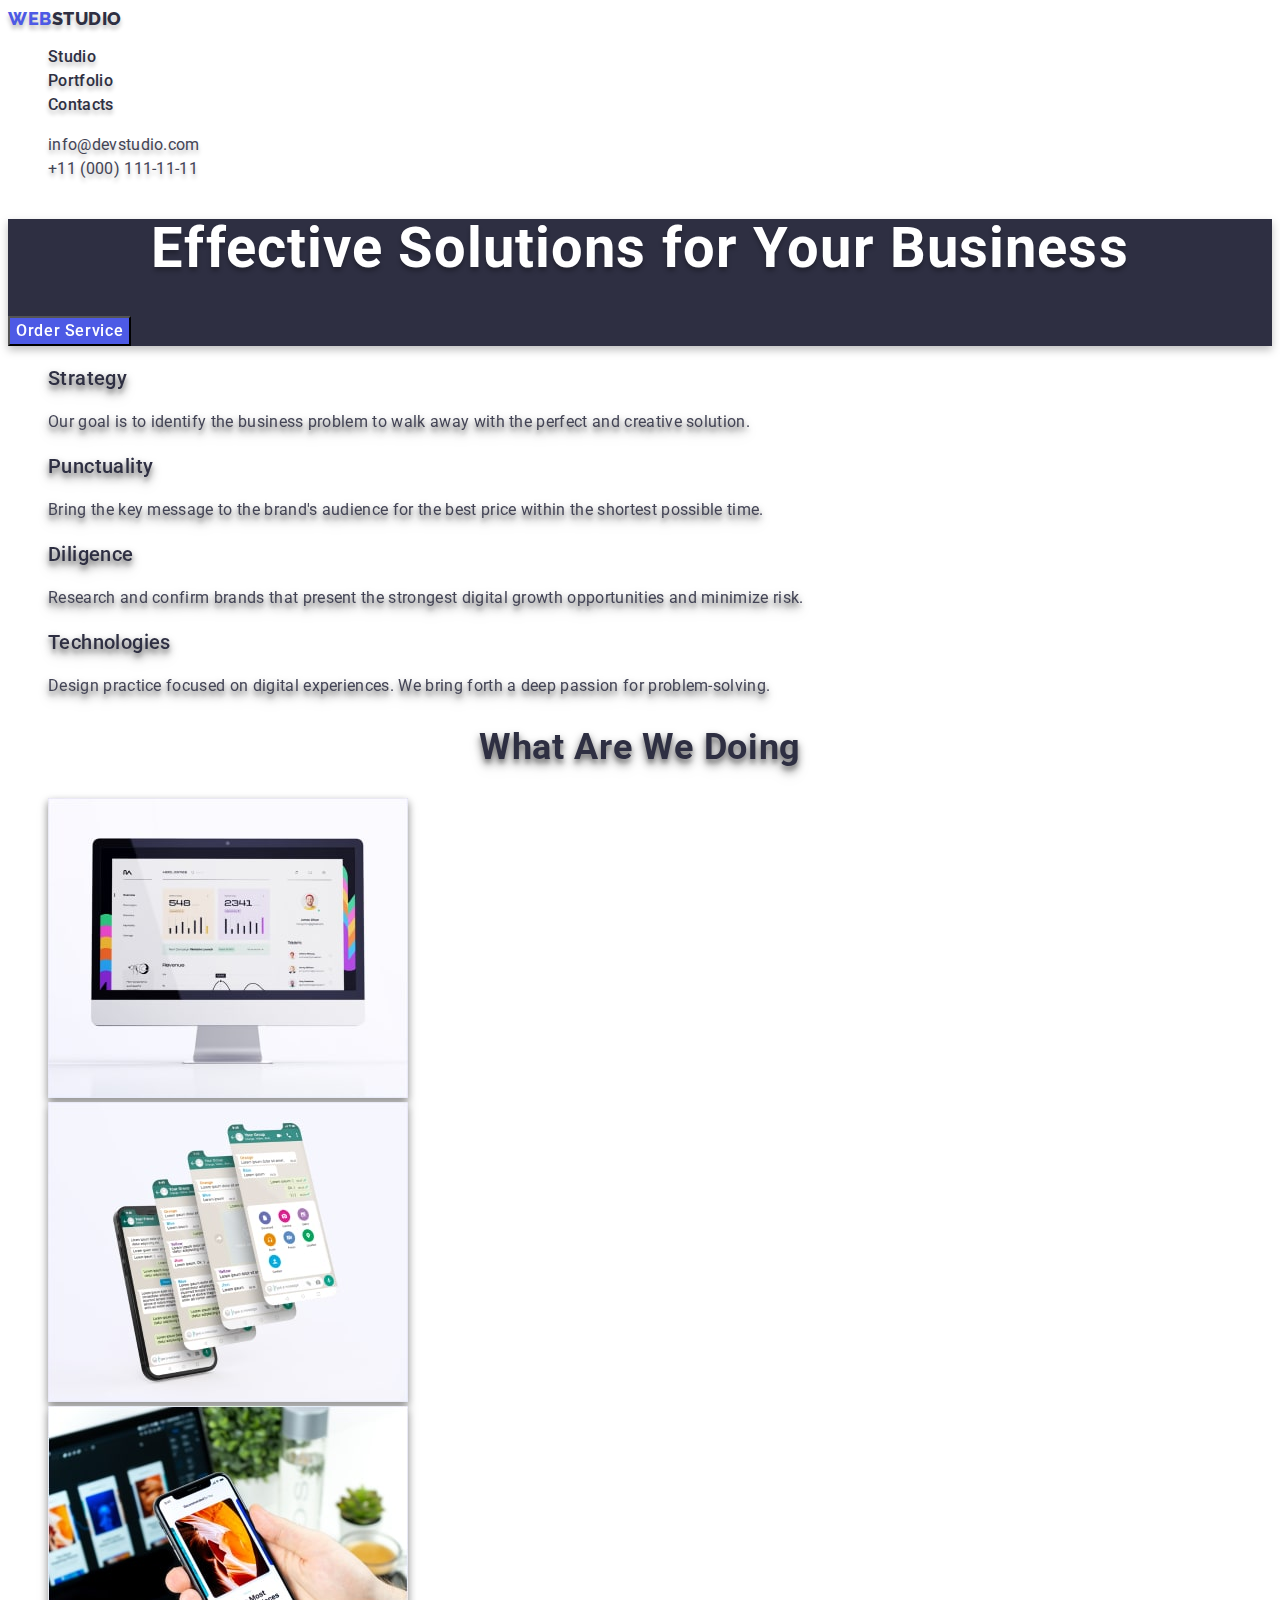
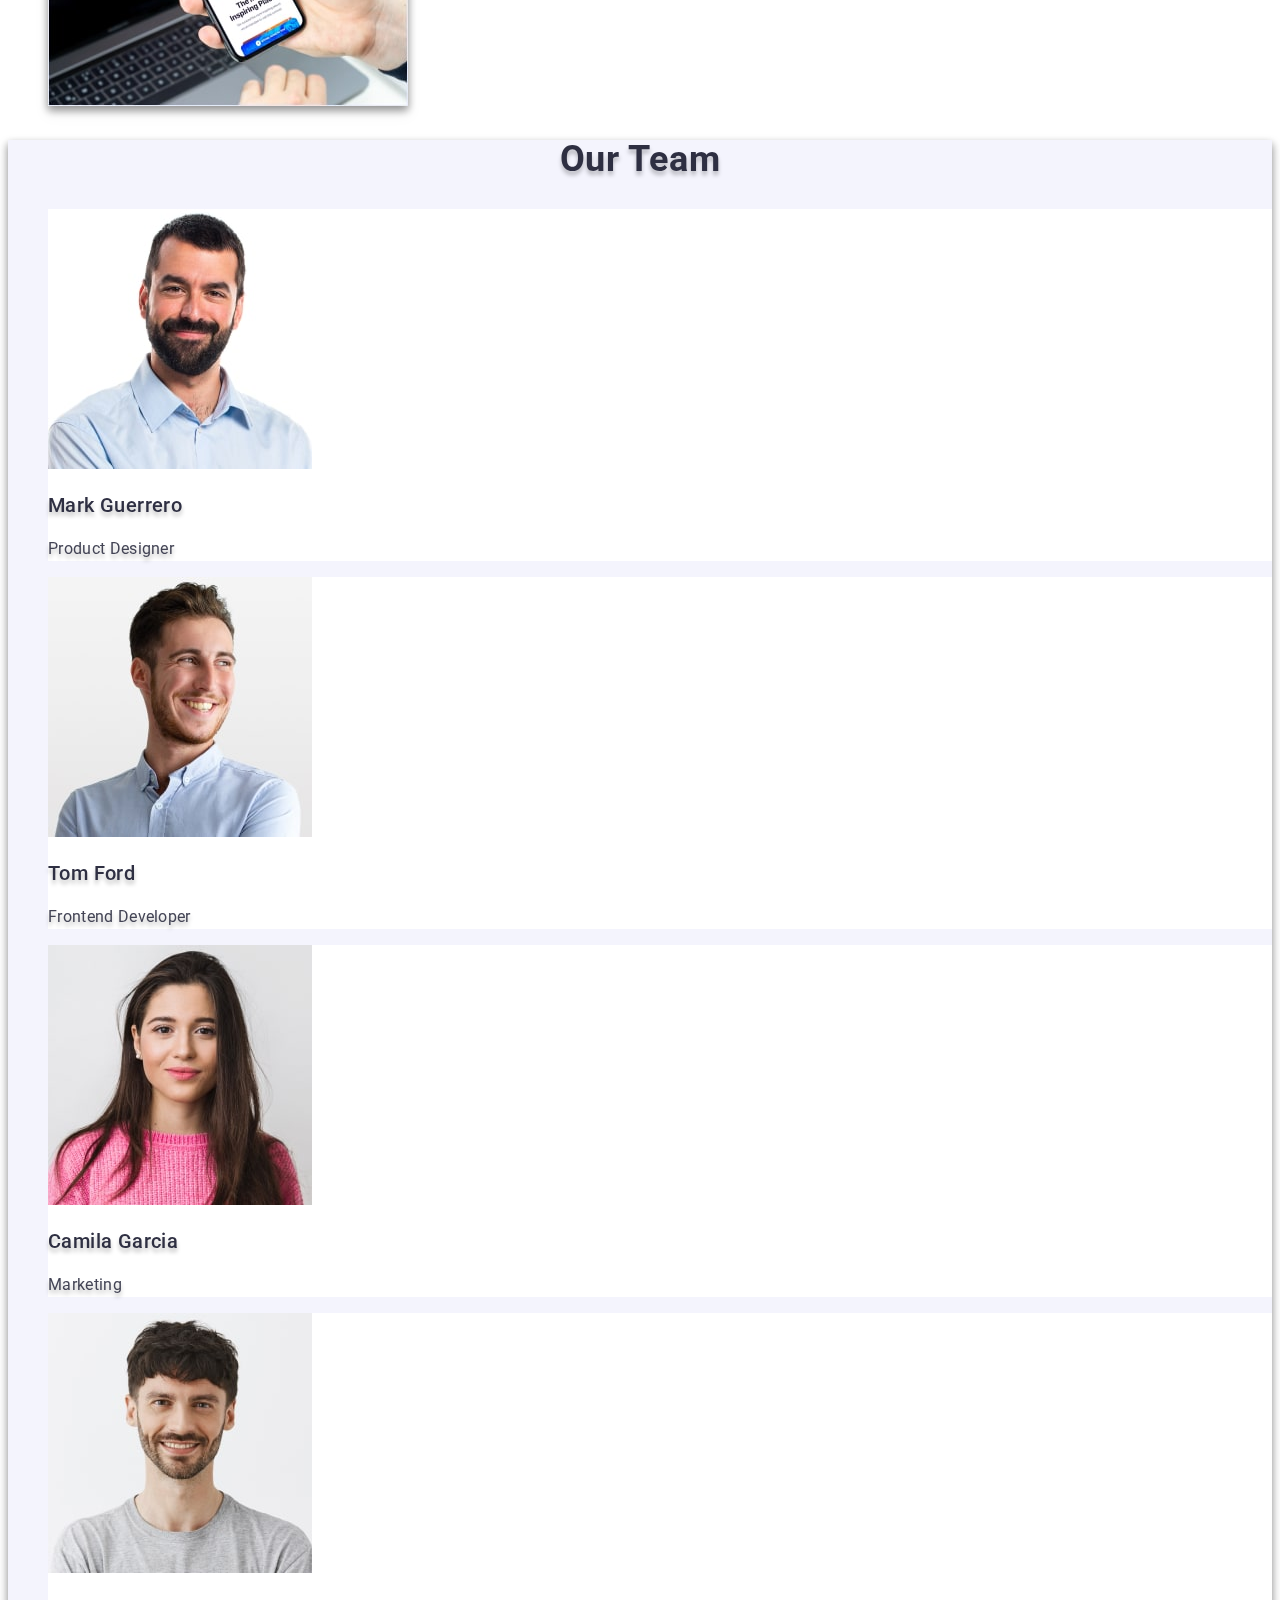
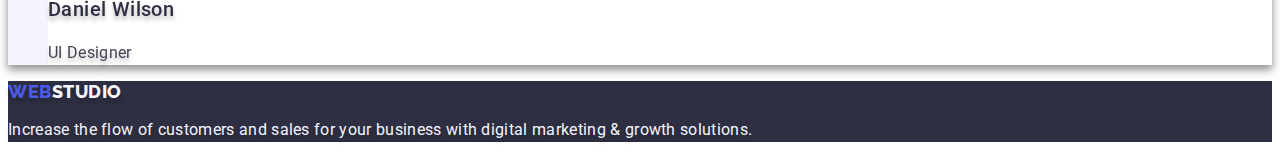
==== index.html @ 1be3566a "Initial commit" ====
<!DOCTYPE html>
<html lang="en">
  <head>
    <meta charset="UTF-8" />
    <meta http-equiv="X-UA-Compatible" content="IE=edge" />
    <meta name="viewport" content="width=device-width, initial-scale=1.0" />
    <title>Document</title>
    <link rel="preconnect" href="https://fonts.googleapis.com" />
    <link rel="preconnect" href="https://fonts.gstatic.com" crossorigin />
    <link
      href="https://fonts.googleapis.com/css2?family=Raleway:wght@800&family=Roboto:wght@400;500;700;900&display=swap"
      rel="stylesheet"
    />
    <link rel="stylesheet" href="./css/styles.css" />
  </head>
  <body>
    <!-- Head_cap -->
    <header class="header">
      <!-- Logotype -->
      <nav class="navigation">
        <a class="style link" href="./index.html"
          >Web<span class="logo link">Studio</span></a
        >
        <!-- Menu navigation -->
        <ul class="menu list">
          <li class="menu-item">
            <a class="header-menu link" href="./index.html">Studio</a>
          </li>
          <li class="menu-item">
            <a class="header-menu link" href="./portfolio.html">Portfolio</a>
          </li>
          <li class="menu-item">
            <a class="header-menu link" href="">Contacts</a>
          </li>
        </ul>
      </nav>
      <!-- Contacts -->
      <address class="address">
        <ul class="address-contact list">
          <li class="address-item">
            <a class="contact link" href="mailto:info@devstudio.com"
              >info@devstudio.com</a
            >
          </li>
          <li class="address-item">
            <a class="contact link" href="tel:+110001111111"
              >+11 (000) 111-11-11</a
            >
          </li>
        </ul>
      </address>
    </header>
    <!-- Banner -->
    <main class="hero">
      <!-- Section 1 -->
      <section class="banner-hero">
        <h1 class="hero-title">Effective Solutions for Your Business</h1>
        <button type="button" class="hero-btn">Order Service</button>
      </section>
      <!-- Section 2 -->
      <section class="benefits">
        <h2 hidden>emptiness</h2>
        <ul class="benefits-list list">
          <li class="benefits-item">
            <h3 class="benefits-subtitle">Strategy</h3>
            <p class="benefits-text">
              Our goal is to identify the business problem to walk away with the
              perfect and creative solution.
            </p>
          </li>
          <li class="benefits-item">
            <h3 class="benefits-subtitle">Punctuality</h3>
            <p class="benefits-text">
              Bring the key message to the brand's audience for the best price
              within the shortest possible time.
            </p>
          </li>
          <li class="benefits-item">
            <h3 class="benefits-subtitle">Diligence</h3>
            <p class="benefits-text">
              Research and confirm brands that present the strongest digital
              growth opportunities and minimize risk.
            </p>
          </li>
          <li class="benefits-item">
            <h3 class="benefits-subtitle">Technologies</h3>
            <p class="benefits-text">
              Design practice focused on digital experiences. We bring forth a
              deep passion for problem-solving.
            </p>
          </li>
        </ul>
      </section>
      <!-- Section 3 -->
      <section class="digital">
        <h2 class="digital-title">What are we doing</h2>
        <ul class="digital-list list">
          <li class="digital-item">
            <img
              src="./images/rectangle_1-min.jpg"
              alt="Monitor PC"
              width="360"
              height="300"
            />
          </li>
          <li class="digital-item">
            <img
              src="./images/rectangle_2-min.jpg"
              alt="Mobile programs"
              width="360"
              height="300"
            />
          </li>
          <li class="digital-item">
            <img
              src="./images/rectangle_3-min.jpg"
              alt="mobile programs 2"
              width="360"
              height="300"
            />
          </li>
        </ul>
      </section>
      <!-- Section 4 -->
      <section class="team">
        <h2 class="team-title">Our Team</h2>
        <ul class="team-list list">
          <li class="team-item">
            <img
              src="./images/mark_guerrero-min.jpg"
              alt="Mark Guerrero photo"
              width="264"
              height="260"
            />
            <h3 class="team-subtitle">Mark Guerrero</h3>
            <p class="team-text">Product Designer</p>
          </li>
          <li class="team-item">
            <img
              src="./images/tom_ford-min.jpg"
              alt="Tom Ford photo"
              width="264"
              height="260"
            />
            <h3 class="team-subtitle">Tom Ford</h3>
            <p class="team-text">Frontend Developer</p>
          </li>
          <li class="team-item">
            <img
              src="./images/camila_garcia-min.jpg"
              alt="Camila Garcia photo"
              width="264"
              height="260"
            />
            <h3 class="team-subtitle">Camila Garcia</h3>
            <p class="team-text">Marketing</p>
          </li>
          <li class="team-item">
            <img
              src="./images/daniel_wilson-min.jpg"
              alt="Daniel Wilson photo"
              width="264"
              height="260"
            />
            <h3 class="team-subtitle">Daniel Wilson</h3>
            <p class="team-text">UI Designer</p>
          </li>
        </ul>
      </section>
    </main>
    <!-- Footer  -->
    <footer class="footer">
      <a class="style link" href="./index.html"
        >Web<span class="logo-footer link">Studio</span></a
      >
      <p class="footer-text">
        Increase the flow of customers and sales for your business with digital
        marketing & growth solutions.
      </p>
    </footer>
  </body>
</html>
---- css/styles.css ----
:root {
  --color-iris: #4d5ae5;
  --color-ocean: #404bbf;
  --color-green: #31d0aa;
  --color-slate: #434455;
  --color-light-slate: #8e8f99;
  --color-cornflower: #e7e9fc;
  --color-cloud: #f4f4fd;
  --color-grey: #2e2f42;
  --color-white: #ffffff;
  --color-dairy: #fcfcfc;
}

/** Базовий стиль */
body {
  font-family: 'Roboto', sans-serif;
  font-size: 16px;
  color: var(--color-grey);
  color: var(--color-slate);
  background-color: var(--color-white);
}

.link {
  text-decoration: none;
}

.list {
  list-style: none;
}
.header {
  background-color: var(--color-white);
}
/**Оформлення логотипу */
.style {
  font-family: 'Raleway', sans-serif;
  font-style: normal;
  font-size: 18px;
  text-transform: uppercase;
  font-weight: 800;
  line-height: 1.17;
  color: var(--color-iris);
  letter-spacing: 0.03em;
  text-shadow: 0px 4px 4px rgba(0, 0, 0, 0.25);
}
/** друга частина логотипу */
.logo {
  font-family: 'Raleway', sans-serif;
  font-style: normal;
  font-size: 18px;
  text-transform: uppercase;
  font-weight: 800;
  line-height: 1.17;
  letter-spacing: 0.03em;
  color: var(--color-grey);
  text-shadow: 0px 4px 4px rgba(0, 0, 0, 0.25);
}
/** Логотип Studio у футері */
.logo-footer {
  font-family: 'Raleway', sans-serif;
  font-style: normal;
  font-size: 18px;
  text-transform: uppercase;
  font-weight: 800;
  line-height: 1.17;
  color: var(--color-cloud);
  letter-spacing: 0.03em;
  text-shadow: 0px 4px 4px rgba(0, 0, 0, 0.25);
}
/** Меню навігації-посилання */

.menu {
  font-family: 'Roboto', sans-serif;
  font-style: normal;
}
.menu-item {
}
.header-menu {
  text-transform: capitalize;
  font-weight: 500;
  font-size: 16px;
  line-height: 1.5;
  letter-spacing: 0.02em;
  color: var(--color-grey);
  text-shadow: 0px 4px 4px rgba(0, 0, 0, 0.25);
}
.header-menu:hover,
.header-menu:focus {
  color: var(--color-ocean);
}
.header-menu:active {
  color: var(--color-white);
  background-color: var(--color-ocean);
}
/** Контакті */
.address {
  font-style: normal;
}
.address-contact {
}
.address-item {
}
.contact {
  font-family: 'Roboto', sans-serif;
  font-style: normal;
  font-weight: 400;
  font-size: 16px;
  line-height: 1.5;
  letter-spacing: 0.02em;
  color: var(--color-slate);
  text-shadow: 0px 4px 4px rgba(0, 0, 0, 0.25);
}
.contact:hover,
.contact:focus {
  color: var(--color-ocean);
  text-shadow: 0px 4px 4px rgba(0, 0, 0, 0.25);
}
/** Баннер секція 1 */
.hero {
  filter: drop-shadow(0px 4px 4px rgba(0, 0, 0, 0.25));
}
/** Заливка банера */
.banner-hero {
  background-color: var(--color-grey);
}
/** Текст банера */
.hero-title {
  font-weight: 700;
  font-size: 56px;
  line-height: 1.07;
  text-align: center;
  letter-spacing: 0.02em;
  color: var(--color-white);
  text-shadow: 0px 4px 4px rgba(0, 0, 0, 0.25);
}
/** Кнопка банера */
.hero-btn {
  font-family: 'Roboto', sans-serif;
  font-style: normal;
  font-weight: 500;
  font-size: 16px;
  line-height: 1.5;
  letter-spacing: 0.04em;
  color: var(--color-white);
  background-color: var(--color-iris);
  cursor: pointer;
}
.hero-btn:hover,
.hero-btn:focus {
  font-weight: 600;
  font-size: 16px;
  line-height: 1.19;
  letter-spacing: 0.04em;
  color: var(--color-white);
  background-color: var(--color-ocean);
}
.hero-btn:active {
  font-weight: 500;
  line-height: 1.5;
  color: var(--color-white);
  background-color: var(--color-ocean);
}
/** Секція 2 Бенефис */
.benefits {
  filter: drop-shadow(0px 4px 4px rgba(0, 0, 0, 0.25));
}
.benefits-list {
}
.benefits-item {
}
.benefits-subtitle {
  font-weight: 500;
  font-size: 20px;
  line-height: 1.2;
  letter-spacing: 0.02em;
  color: var(--color-grey);
  text-shadow: 0px 4px 4px rgba(0, 0, 0, 0.25);
}
.benefits-text {
  font-size: 16px;
  line-height: 1.5;
  letter-spacing: 0.02em;
  color: var(--color-slate);
  text-shadow: 0px 4px 4px rgba(0, 0, 0, 0.25);
}
/** Секція 3 digital */
.digital {
  filter: drop-shadow(0px 4px 4px rgba(0, 0, 0, 0.25));
}
.digital-title {
  font-weight: 700;
  font-size: 36px;
  line-height: 1.11;
  text-align: center;
  letter-spacing: 0.02em;
  text-transform: capitalize;
  color: var(--color-grey);
  text-shadow: 0px 4px 4px rgba(0, 0, 0, 0.25);
}
.digital-list {
}
.digital-item {
}
/** Секція 4 Команда */
.team {
  background-color: var(--color-cloud);
  filter: drop-shadow(0px 4px 4px rgba(0, 0, 0, 0.25));
}
.team-title {
  text-align: center;
  font-weight: 700;
  font-size: 36px;
  line-height: 1.11;
  letter-spacing: 0.02em;
  text-transform: capitalize;
  color: var(--color-grey);

  text-shadow: 0px 4px 4px rgba(0, 0, 0, 0.25);
}
.team-list {
}
.team-item {
  background-color: var(--color-white);
}
.team-subtitle {
  font-weight: 500;
  font-size: 20px;
  line-height: 1.2;
  letter-spacing: 0.02em;
  color: var(--color-grey);
  text-shadow: 0px 4px 4px rgba(0, 0, 0, 0.25);
}
.team-text {
  font-size: 16px;
  line-height: 1.5;
  letter-spacing: 0.02em;
  color: var(--color-slate);
  text-shadow: 0px 4px 4px rgba(0, 0, 0, 0.25);
}

/** Абзац у футері */
.footer {
  background-color: var(--color-grey);
}

.footer-text {
  font-size: 16px;
  line-height: 1.5;
  letter-spacing: 0.02em;
  color: var(--color-cloud);
  text-shadow: 0px 4px 4px rgba(0, 0, 0, 0.25);
}
/*? Сторінка Портфоліо */

/*? Шапка портфоліо */
.portfolio-line {
  background-color: var(--color-white);
}
.portfolio-nav {
}
/*? Логотип портфоліо */
.portfolio-style {
  font-family: 'Raleway', sans-serif;
  font-style: normal;
  font-size: 18px;
  text-transform: uppercase;
  font-weight: 800;
  line-height: 1.17;
  color: var(--color-iris);
  letter-spacing: 0.03em;
  text-shadow: 0px 4px 4px rgba(0, 0, 0, 0.25);
}
.portfolio-menu {
}
.portfolio-menu-item {
}
.portfolio-header-menu {
  font-family: 'Roboto', sans-serif;
  font-style: normal;
  text-transform: capitalize;
  font-weight: 500;
  font-size: 16px;
  line-height: 1.5;
  letter-spacing: 0.02em;
  color: var(--color-grey);
  text-shadow: 0px 4px 4px rgba(0, 0, 0, 0.25);
}
.portfolio-header-menu:hover,
.portfolio-header-menu:focus {
  color: var(--color-ocean);
}
.portfolio-header-menu:active {
  color: var(--color-white);
  background-color: var(--color-ocean);
}

/*? Секція 1 Кнопки портфоліо */
.portfolio-hero {
}
.portfolio-list {
}
.portfolio-item {
}
.portfolio-btn {
  font-family: 'Roboto', sans-serif;
  font-style: normal;
  font-weight: 500;
  font-size: 16px;
  line-height: 1.5;
  color: var(--color-iris);
  text-shadow: 0px 4px 4px rgba(0, 0, 0, 0.25);
  background-color: var(--color-cloud);

  text-align: center;
  letter-spacing: 0.04em;
}
.portfolio-btn:hover,
.portfolio-btn:focus {
  color: var(--color-white);
  background-color: var(--color-ocean);
  cursor: pointer;
}
.portfolio-btn:active {
  color: var(--color-white);
  background-color: var(--color-ocean);

  cursor: pointer;
  text-shadow: 0px 4px 4px rgba(0, 0, 0, 0.25);
}
/*? Секція 2 Реклама Портфоліо*/
.advertising {
}
.visually-hidden {
}
.advertising-list {
}
.advertising-item {
  background-color: var(--color-white);
}
.advertising-subtitle {
  font-weight: 500;
  font-size: 20px;
  line-height: 1.2;
  letter-spacing: 0.02em;
  color: var(--color-grey);
  text-shadow: 0px 4px 4px rgba(0, 0, 0, 0.25);
}
.advertising-text {
  font-size: 16px;
  line-height: 1.5;
  letter-spacing: 0.02em;
  color: var(--color-slate);
  text-shadow: 0px 4px 4px rgba(0, 0, 0, 0.25);
}
/*? Секція 3 Сервіс портфоліо */

/*? Секція 4 features портфоліо */
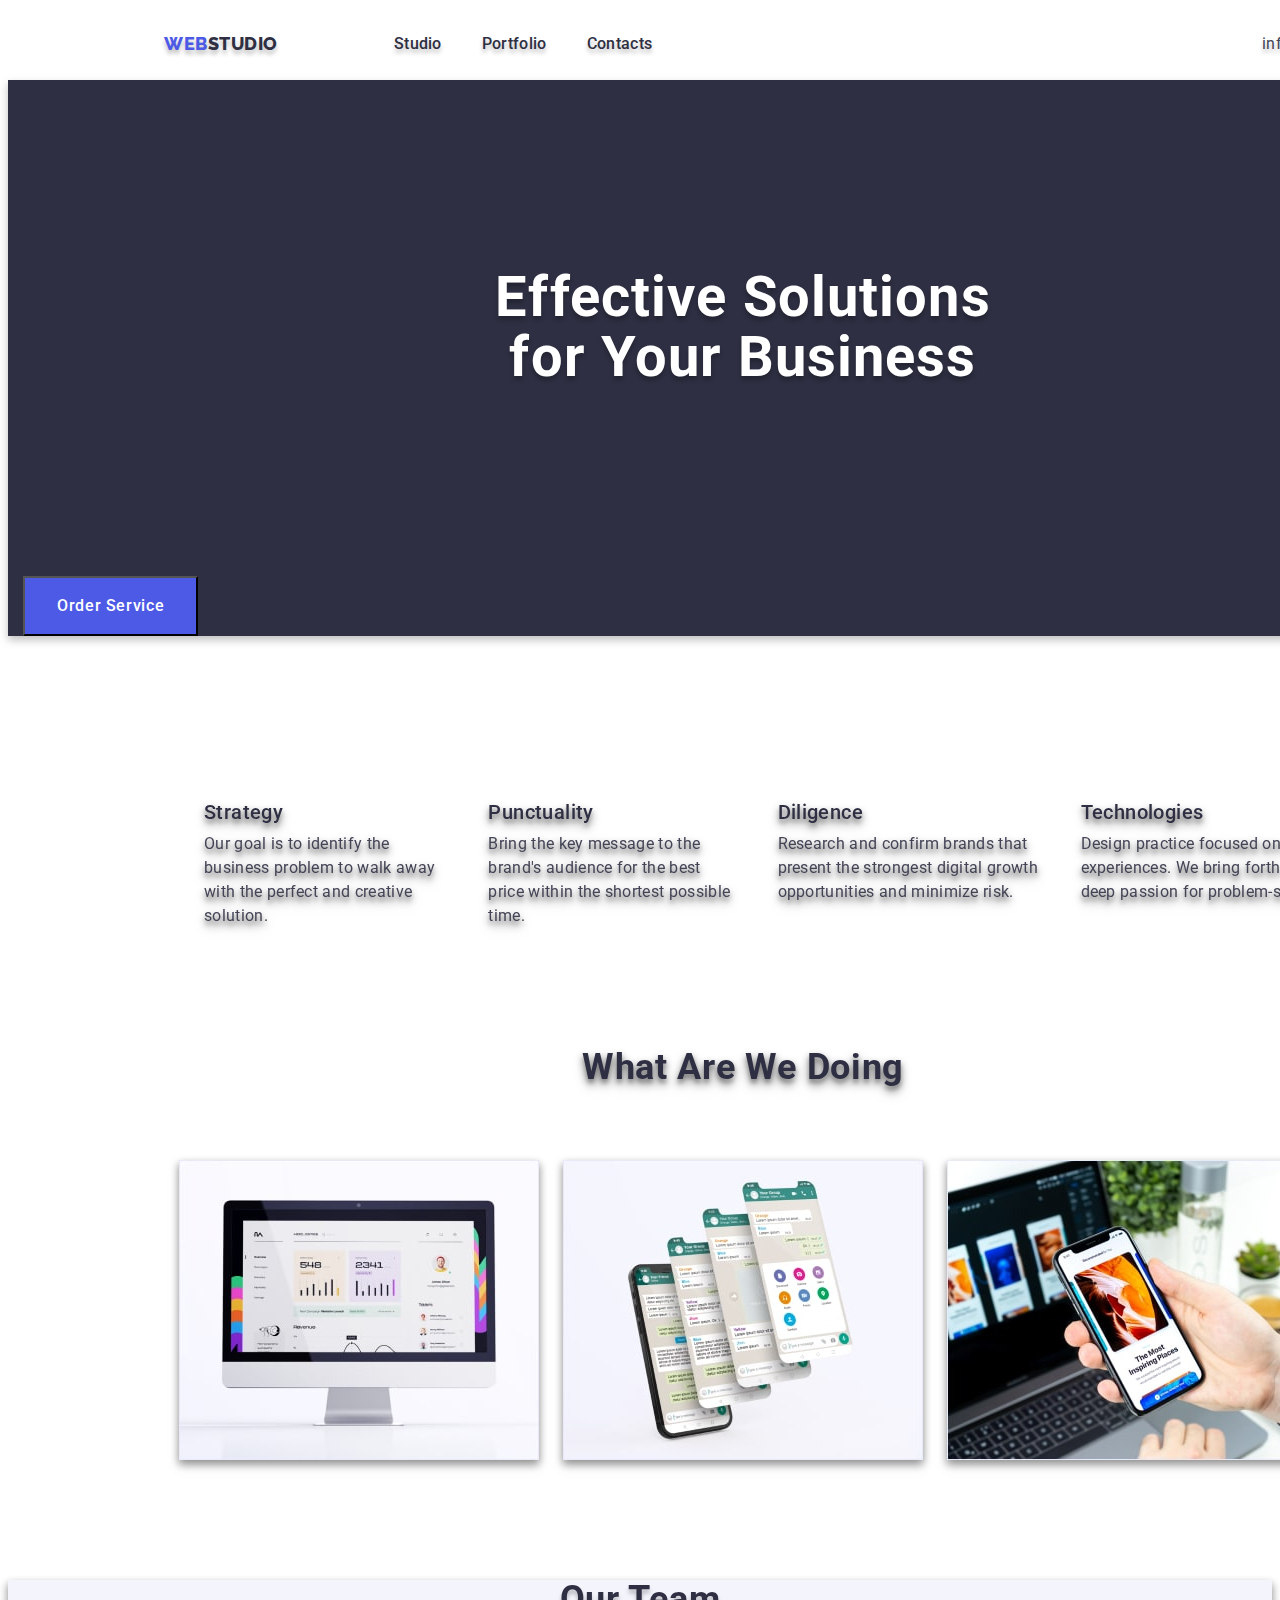
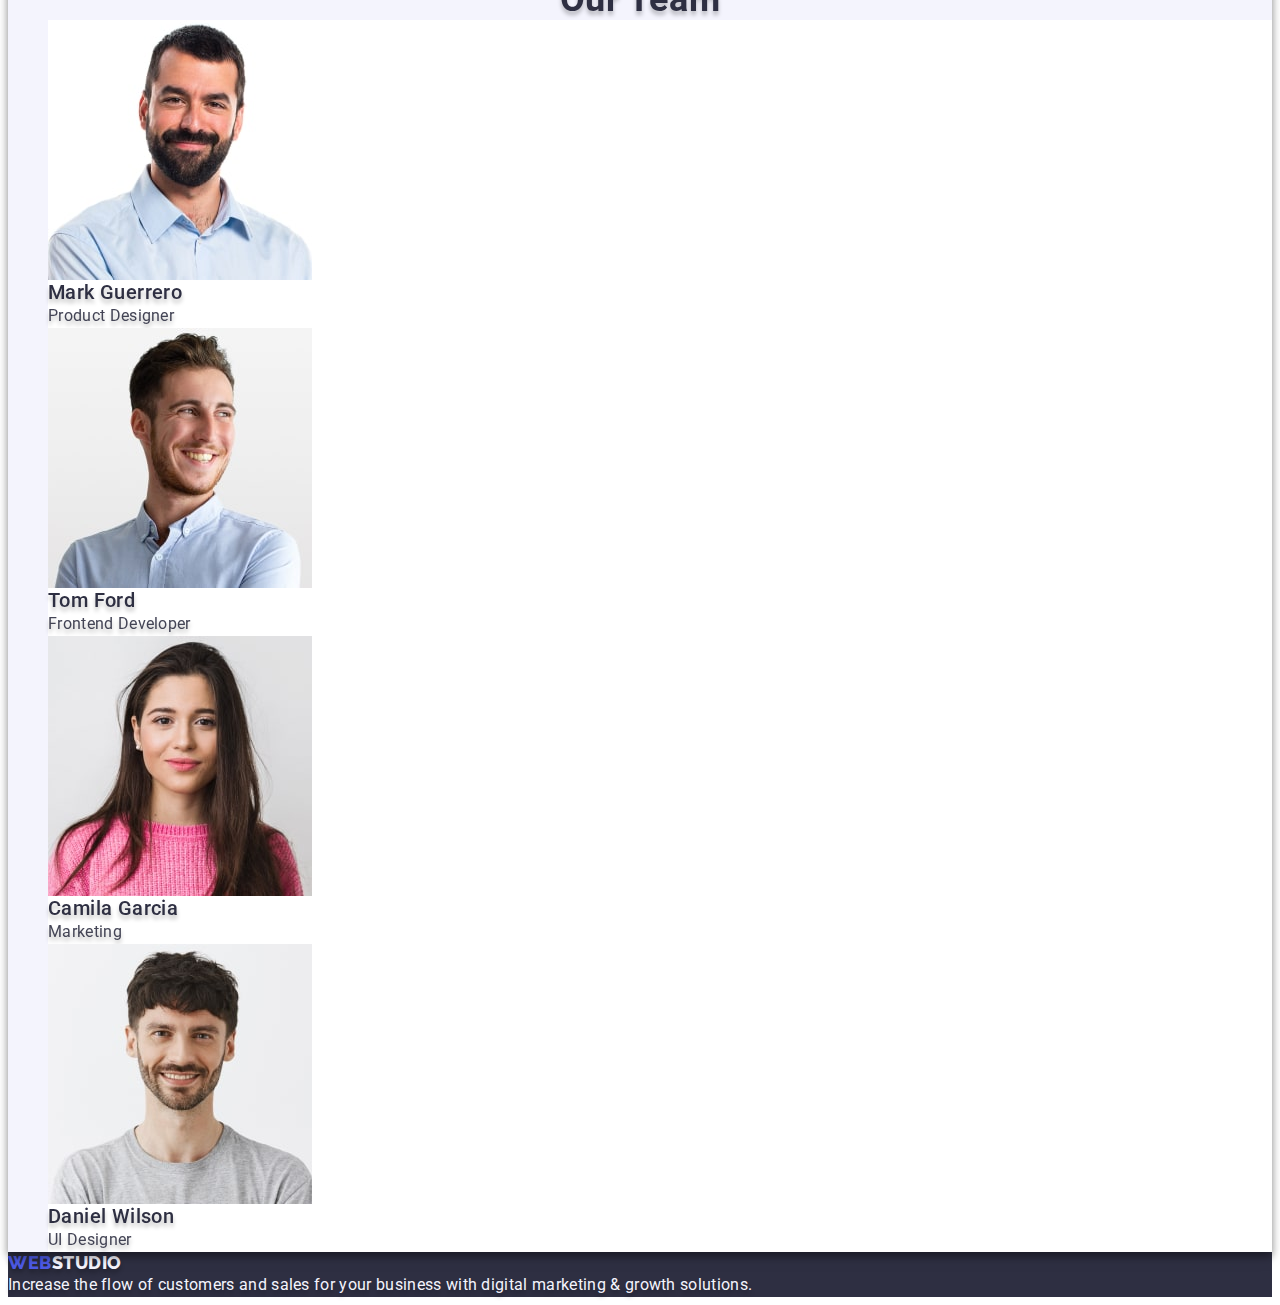
==== commit 7d637749: "add dz3" ====
--- a/index.html
+++ b/index.html
@@ -11,55 +11,67 @@
       href="https://fonts.googleapis.com/css2?family=Raleway:wght@800&family=Roboto:wght@400;500;700;900&display=swap"
       rel="stylesheet"
     />
+    <link
+      rel="stylesheet"
+      href="https://cdnjs.cloudflare.com/ajax/libs/modern-normalize/2.0.0/modern-normalize.min.css"
+      integrity="sha512-4xo8blKMVCiXpTaLzQSLSw3KFOVPWhm/TRtuPVc4WG6kUgjH6J03IBuG7JZPkcWMxJ5huwaBpOpnwYElP/m6wg=="
+      crossorigin="anonymous"
+      referrerpolicy="no-referrer"
+    />
     <link rel="stylesheet" href="./css/styles.css" />
   </head>
   <body>
     <!-- Head_cap -->
     <header class="header">
       <!-- Logotype -->
-      <nav class="navigation">
-        <a class="style link" href="./index.html"
-          >Web<span class="logo link">Studio</span></a
-        >
-        <!-- Menu navigation -->
-        <ul class="menu list">
-          <li class="menu-item">
-            <a class="header-menu link" href="./index.html">Studio</a>
-          </li>
-          <li class="menu-item">
-            <a class="header-menu link" href="./portfolio.html">Portfolio</a>
-          </li>
-          <li class="menu-item">
-            <a class="header-menu link" href="">Contacts</a>
-          </li>
-        </ul>
-      </nav>
-      <!-- Contacts -->
-      <address class="address">
-        <ul class="address-contact list">
-          <li class="address-item">
-            <a class="contact link" href="mailto:info@devstudio.com"
-              >info@devstudio.com</a
-            >
-          </li>
-          <li class="address-item">
-            <a class="contact link" href="tel:+110001111111"
-              >+11 (000) 111-11-11</a
-            >
-          </li>
-        </ul>
-      </address>
+      <div class="container header-container">
+        <nav class="navigation">
+          <a class="style link" href="./index.html"
+            >Web<span class="logo link">Studio</span></a
+          >
+          <!-- Menu navigation -->
+          <ul class="menu list">
+            <li class="menu-item">
+              <a class="header-menu link" href="./index.html">Studio</a>
+            </li>
+            <li class="menu-item">
+              <a class="header-menu link" href="./portfolio.html">Portfolio</a>
+            </li>
+            <li class="menu-item">
+              <a class="header-menu link" href="">Contacts</a>
+            </li>
+          </ul>
+        </nav>
+        <!-- Contacts -->
+        <address class="address">
+          <ul class="address-contact list">
+            <li class="address-item">
+              <a class="contact link" href="mailto:info@devstudio.com"
+                >info@devstudio.com</a
+              >
+            </li>
+            <li class="address-item">
+              <a class="contact link" href="tel:+110001111111"
+                >+11 (000) 111-11-11</a
+              >
+            </li>
+          </ul>
+        </address>
+      </div>
     </header>
     <!-- Banner -->
     <main class="hero">
       <!-- Section 1 -->
+
       <section class="banner-hero">
-        <h1 class="hero-title">Effective Solutions for Your Business</h1>
-        <button type="button" class="hero-btn">Order Service</button>
+        <div class="container hero-container">
+          <h1 class="hero-title">Effective Solutions for Your Business</h1>
+          <button type="button" class="hero-btn">Order Service</button>
+        </div>
       </section>
       <!-- Section 2 -->
       <section class="benefits">
-        <h2 hidden>emptiness</h2>
+        <h2 class="visually-hidden">emptiness</h2>
         <ul class="benefits-list list">
           <li class="benefits-item">
             <h3 class="benefits-subtitle">Strategy</h3>
@@ -93,33 +105,35 @@
       </section>
       <!-- Section 3 -->
       <section class="digital">
-        <h2 class="digital-title">What are we doing</h2>
-        <ul class="digital-list list">
-          <li class="digital-item">
-            <img
-              src="./images/rectangle_1-min.jpg"
-              alt="Monitor PC"
-              width="360"
-              height="300"
-            />
-          </li>
-          <li class="digital-item">
-            <img
-              src="./images/rectangle_2-min.jpg"
-              alt="Mobile programs"
-              width="360"
-              height="300"
-            />
-          </li>
-          <li class="digital-item">
-            <img
-              src="./images/rectangle_3-min.jpg"
-              alt="mobile programs 2"
-              width="360"
-              height="300"
-            />
-          </li>
-        </ul>
+        <div class="container container-digital">
+          <h2 class="digital-title">What are we doing</h2>
+          <ul class="digital-list list">
+            <li class="digital-item">
+              <img
+                src="./images/rectangle_1-min.jpg"
+                alt="Monitor PC"
+                width="360"
+                height="300"
+              />
+            </li>
+            <li class="digital-item">
+              <img
+                src="./images/rectangle_2-min.jpg"
+                alt="Mobile programs"
+                width="360"
+                height="300"
+              />
+            </li>
+            <li class="digital-item">
+              <img
+                src="./images/rectangle_3-min.jpg"
+                alt="mobile programs 2"
+                width="360"
+                height="300"
+              />
+            </li>
+          </ul>
+        </div>
       </section>
       <!-- Section 4 -->
       <section class="team">
--- a/css/styles.css
+++ b/css/styles.css
@@ -11,6 +11,19 @@
   --color-dairy: #fcfcfc;
 }
 
+.visually-hidden {
+  position: absolute;
+  width: 1px;
+  height: 1px;
+  margin: -1px;
+  border: 0;
+  padding: 0;
+  white-space: nowrap;
+  clip-path: inset(100%);
+  clip: rect(0 0 0 0);
+  overflow: hidden;
+}
+
 /** Базовий стиль */
 body {
   font-family: 'Roboto', sans-serif;
@@ -20,6 +33,44 @@
   background-color: var(--color-white);
 }
 
+p,
+h1,
+h2,
+h3,
+h4,
+h5,
+h6 {
+  margin-top: 0;
+  margin-bottom: 0;
+}
+
+ul {
+  margin-top: 0;
+  margin-bottom: 0;
+  gap: 40px;
+}
+
+img {
+  display: flex;
+  display: block;
+  max-width: 100%;
+  height: auto;
+}
+
+.container {
+  width: 100px;
+  min-width: 1440px;
+  padding-left: 15px;
+  padding-right: 15px;
+  margin: 0 auto;
+}
+.header-container {
+  display: flex;
+  justify-content: space-between;
+  padding-left: 156px;
+  padding-right: 156px;
+  align-items: center;
+}
 .link {
   text-decoration: none;
 }
@@ -27,11 +78,303 @@
 .list {
   list-style: none;
 }
+
 .header {
   background-color: var(--color-white);
+  padding-top: 24px;
+  padding-bottom: 24px;
+}
+.navigation {
+  display: flex;
+  align-items: center;
 }
 /**Оформлення логотипу */
 .style {
+  font-family: 'Raleway', sans-serif;
+  font-style: normal;
+  font-size: 18px;
+  text-transform: uppercase;
+  font-weight: 800;
+  line-height: 1.17;
+
+  color: var(--color-iris);
+  letter-spacing: 0.03em;
+  text-shadow: 0px 4px 4px rgba(0, 0, 0, 0.25);
+}
+/** друга частина логотипу */
+.logo {
+  font-family: 'Raleway', sans-serif;
+  font-style: normal;
+  font-size: 18px;
+  text-transform: uppercase;
+  font-weight: 800;
+  line-height: 1.17;
+  letter-spacing: 0.03em;
+  color: var(--color-grey);
+  text-shadow: 0px 4px 4px rgba(0, 0, 0, 0.25);
+}
+/** Логотип Studio у футері */
+.logo-footer {
+  font-family: 'Raleway', sans-serif;
+  font-style: normal;
+  font-size: 18px;
+  text-transform: uppercase;
+  font-weight: 800;
+  line-height: 1.17;
+  color: var(--color-cloud);
+  letter-spacing: 0.03em;
+  text-shadow: 0px 4px 4px rgba(0, 0, 0, 0.25);
+}
+/** Меню навігації-посилання */
+
+.menu {
+  font-family: 'Roboto', sans-serif;
+  font-style: normal;
+  display: flex;
+  flex-direction: row;
+  align-items: flex-start;
+  margin: 0 76px;
+}
+.menu-item {
+}
+.header-menu {
+  text-transform: capitalize;
+  font-weight: 500;
+  font-size: 16px;
+  line-height: 1.5;
+  letter-spacing: 0.02em;
+  color: var(--color-grey);
+  text-shadow: 0px 4px 4px rgba(0, 0, 0, 0.25);
+}
+.header-menu:hover,
+.header-menu:focus {
+  color: var(--color-ocean);
+}
+.header-menu:active {
+  color: var(--color-white);
+  background-color: var(--color-ocean);
+}
+/** Контакті */
+.address {
+  font-style: normal;
+}
+.address-contact {
+  display: flex;
+  align-items: center;
+  gap: 40px;
+}
+
+.address-item {
+}
+.contact {
+  font-family: 'Roboto', sans-serif;
+  font-style: normal;
+  font-weight: 400;
+  font-size: 16px;
+  line-height: 1.5;
+  letter-spacing: 0.02em;
+  color: var(--color-slate);
+  text-shadow: 0px 4px 4px rgba(0, 0, 0, 0.25);
+}
+.contact:hover,
+.contact:focus {
+  color: var(--color-ocean);
+  text-shadow: 0px 4px 4px rgba(0, 0, 0, 0.25);
+}
+/** Баннер секція 1 */
+.hero {
+  filter: drop-shadow(0px 4px 4px rgba(0, 0, 0, 0.25));
+}
+/** Заливка банера */
+.banner-hero {
+  min-height: 600px;
+}
+
+.hero-container {
+  width: 1440px;
+
+  left: 0px;
+  top: 72px;
+  background-color: var(--color-grey);
+}
+/** Текст банера */
+.hero-title {
+  font-weight: 700;
+  font-size: 56px;
+  line-height: 1.07;
+  text-align: center;
+  letter-spacing: 0.02em;
+  max-width: 496px;
+  margin: 0 auto;
+  padding-top: 188px;
+  padding-bottom: 188px;
+  color: var(--color-white);
+  text-shadow: 0px 4px 4px rgba(0, 0, 0, 0.25);
+}
+/** Кнопка банера */
+.hero-btn {
+  font-family: 'Roboto', sans-serif;
+  font-style: normal;
+  font-weight: 500;
+  font-size: 16px;
+  line-height: 1.5;
+  letter-spacing: 0.04em;
+  display: flex;
+  flex-direction: row;
+  align-items: flex-start;
+  padding: 16px 32px;
+  gap: 10px;
+  color: var(--color-white);
+  background-color: var(--color-iris);
+  cursor: pointer;
+}
+.hero-btn:hover,
+.hero-btn:focus {
+  font-weight: 600;
+  font-size: 16px;
+  line-height: 1.19;
+  letter-spacing: 0.04em;
+  color: var(--color-white);
+  background-color: var(--color-ocean);
+}
+.hero-btn:active {
+  font-weight: 500;
+  line-height: 1.5;
+  color: var(--color-white);
+  background-color: var(--color-ocean);
+}
+/** Секція 2 Бенефис */
+.benefits {
+  filter: drop-shadow(0px 4px 4px rgba(0, 0, 0, 0.25));
+}
+.benefits-list {
+  display: flex;
+  min-width: 1128px;
+  padding-top: 120px;
+  padding-bottom: 120px;
+  margin: 0 156px;
+}
+.benefits-item {
+  display: flex;
+  flex-direction: column;
+  align-items: flex-start;
+  width: calc((100-72px) / 4);
+  padding: 0px;
+  gap: 8px;
+}
+.benefits-subtitle {
+  font-weight: 500;
+  font-size: 20px;
+  line-height: 1.2;
+  letter-spacing: 0.02em;
+  color: var(--color-grey);
+  text-shadow: 0px 4px 4px rgba(0, 0, 0, 0.25);
+  flex: none;
+  order: 0;
+  flex-grow: 0;
+}
+.benefits-text {
+  font-size: 16px;
+  line-height: 1.5;
+  letter-spacing: 0.02em;
+  color: var(--color-slate);
+  text-shadow: 0px 4px 4px rgba(0, 0, 0, 0.25);
+  flex: none;
+  order: 1;
+  flex-grow: 0;
+}
+/** Секція 3 digital */
+.digital {
+  filter: drop-shadow(0px 4px 4px rgba(0, 0, 0, 0.25));
+}
+
+.container-digital {
+  display: block;
+  padding-bottom: 120px;
+  margin: 0 auto;
+}
+.digital-title {
+  font-weight: 700;
+  font-size: 36px;
+  line-height: 1.11;
+  text-align: center;
+  letter-spacing: 0.02em;
+  margin-bottom: 72px;
+  text-transform: capitalize;
+  color: var(--color-grey);
+  text-shadow: 0px 4px 4px rgba(0, 0, 0, 0.25);
+}
+.digital-list {
+  display: flex;
+  width: calc((100%-48) / 3);
+  align-items: center;
+  gap: 24px;
+
+  padding: 0 156px;
+}
+.digital-item {
+}
+/** Секція 4 Команда */
+.team {
+  background-color: var(--color-cloud);
+  filter: drop-shadow(0px 4px 4px rgba(0, 0, 0, 0.25));
+}
+.team-title {
+  text-align: center;
+  font-weight: 700;
+  font-size: 36px;
+  line-height: 1.11;
+  letter-spacing: 0.02em;
+  text-transform: capitalize;
+  color: var(--color-grey);
+
+  text-shadow: 0px 4px 4px rgba(0, 0, 0, 0.25);
+}
+.team-list {
+}
+.team-item {
+  background-color: var(--color-white);
+}
+.team-subtitle {
+  font-weight: 500;
+  font-size: 20px;
+  line-height: 1.2;
+  letter-spacing: 0.02em;
+  color: var(--color-grey);
+  text-shadow: 0px 4px 4px rgba(0, 0, 0, 0.25);
+}
+.team-text {
+  font-size: 16px;
+  line-height: 1.5;
+  letter-spacing: 0.02em;
+  color: var(--color-slate);
+  text-shadow: 0px 4px 4px rgba(0, 0, 0, 0.25);
+}
+
+/** Абзац у футері */
+.footer {
+  background-color: var(--color-grey);
+}
+
+.footer-text {
+  font-size: 16px;
+  line-height: 1.5;
+  letter-spacing: 0.02em;
+  color: var(--color-cloud);
+  text-shadow: 0px 4px 4px rgba(0, 0, 0, 0.25);
+}
+/*? Сторінка Портфоліо */
+
+/*? Шапка портфоліо */
+.portfolio-line {
+  padding-top: 24px;
+  padding-bottom: 24px;
+  background-color: var(--color-white);
+}
+.portfolio-nav {
+}
+/*? Логотип портфоліо */
+.portfolio-style {
   font-family: 'Raleway', sans-serif;
   font-style: normal;
   font-size: 18px;
@@ -42,233 +385,6 @@
   letter-spacing: 0.03em;
   text-shadow: 0px 4px 4px rgba(0, 0, 0, 0.25);
 }
-/** друга частина логотипу */
-.logo {
-  font-family: 'Raleway', sans-serif;
-  font-style: normal;
-  font-size: 18px;
-  text-transform: uppercase;
-  font-weight: 800;
-  line-height: 1.17;
-  letter-spacing: 0.03em;
-  color: var(--color-grey);
-  text-shadow: 0px 4px 4px rgba(0, 0, 0, 0.25);
-}
-/** Логотип Studio у футері */
-.logo-footer {
-  font-family: 'Raleway', sans-serif;
-  font-style: normal;
-  font-size: 18px;
-  text-transform: uppercase;
-  font-weight: 800;
-  line-height: 1.17;
-  color: var(--color-cloud);
-  letter-spacing: 0.03em;
-  text-shadow: 0px 4px 4px rgba(0, 0, 0, 0.25);
-}
-/** Меню навігації-посилання */
-
-.menu {
-  font-family: 'Roboto', sans-serif;
-  font-style: normal;
-}
-.menu-item {
-}
-.header-menu {
-  text-transform: capitalize;
-  font-weight: 500;
-  font-size: 16px;
-  line-height: 1.5;
-  letter-spacing: 0.02em;
-  color: var(--color-grey);
-  text-shadow: 0px 4px 4px rgba(0, 0, 0, 0.25);
-}
-.header-menu:hover,
-.header-menu:focus {
-  color: var(--color-ocean);
-}
-.header-menu:active {
-  color: var(--color-white);
-  background-color: var(--color-ocean);
-}
-/** Контакті */
-.address {
-  font-style: normal;
-}
-.address-contact {
-}
-.address-item {
-}
-.contact {
-  font-family: 'Roboto', sans-serif;
-  font-style: normal;
-  font-weight: 400;
-  font-size: 16px;
-  line-height: 1.5;
-  letter-spacing: 0.02em;
-  color: var(--color-slate);
-  text-shadow: 0px 4px 4px rgba(0, 0, 0, 0.25);
-}
-.contact:hover,
-.contact:focus {
-  color: var(--color-ocean);
-  text-shadow: 0px 4px 4px rgba(0, 0, 0, 0.25);
-}
-/** Баннер секція 1 */
-.hero {
-  filter: drop-shadow(0px 4px 4px rgba(0, 0, 0, 0.25));
-}
-/** Заливка банера */
-.banner-hero {
-  background-color: var(--color-grey);
-}
-/** Текст банера */
-.hero-title {
-  font-weight: 700;
-  font-size: 56px;
-  line-height: 1.07;
-  text-align: center;
-  letter-spacing: 0.02em;
-  color: var(--color-white);
-  text-shadow: 0px 4px 4px rgba(0, 0, 0, 0.25);
-}
-/** Кнопка банера */
-.hero-btn {
-  font-family: 'Roboto', sans-serif;
-  font-style: normal;
-  font-weight: 500;
-  font-size: 16px;
-  line-height: 1.5;
-  letter-spacing: 0.04em;
-  color: var(--color-white);
-  background-color: var(--color-iris);
-  cursor: pointer;
-}
-.hero-btn:hover,
-.hero-btn:focus {
-  font-weight: 600;
-  font-size: 16px;
-  line-height: 1.19;
-  letter-spacing: 0.04em;
-  color: var(--color-white);
-  background-color: var(--color-ocean);
-}
-.hero-btn:active {
-  font-weight: 500;
-  line-height: 1.5;
-  color: var(--color-white);
-  background-color: var(--color-ocean);
-}
-/** Секція 2 Бенефис */
-.benefits {
-  filter: drop-shadow(0px 4px 4px rgba(0, 0, 0, 0.25));
-}
-.benefits-list {
-}
-.benefits-item {
-}
-.benefits-subtitle {
-  font-weight: 500;
-  font-size: 20px;
-  line-height: 1.2;
-  letter-spacing: 0.02em;
-  color: var(--color-grey);
-  text-shadow: 0px 4px 4px rgba(0, 0, 0, 0.25);
-}
-.benefits-text {
-  font-size: 16px;
-  line-height: 1.5;
-  letter-spacing: 0.02em;
-  color: var(--color-slate);
-  text-shadow: 0px 4px 4px rgba(0, 0, 0, 0.25);
-}
-/** Секція 3 digital */
-.digital {
-  filter: drop-shadow(0px 4px 4px rgba(0, 0, 0, 0.25));
-}
-.digital-title {
-  font-weight: 700;
-  font-size: 36px;
-  line-height: 1.11;
-  text-align: center;
-  letter-spacing: 0.02em;
-  text-transform: capitalize;
-  color: var(--color-grey);
-  text-shadow: 0px 4px 4px rgba(0, 0, 0, 0.25);
-}
-.digital-list {
-}
-.digital-item {
-}
-/** Секція 4 Команда */
-.team {
-  background-color: var(--color-cloud);
-  filter: drop-shadow(0px 4px 4px rgba(0, 0, 0, 0.25));
-}
-.team-title {
-  text-align: center;
-  font-weight: 700;
-  font-size: 36px;
-  line-height: 1.11;
-  letter-spacing: 0.02em;
-  text-transform: capitalize;
-  color: var(--color-grey);
-
-  text-shadow: 0px 4px 4px rgba(0, 0, 0, 0.25);
-}
-.team-list {
-}
-.team-item {
-  background-color: var(--color-white);
-}
-.team-subtitle {
-  font-weight: 500;
-  font-size: 20px;
-  line-height: 1.2;
-  letter-spacing: 0.02em;
-  color: var(--color-grey);
-  text-shadow: 0px 4px 4px rgba(0, 0, 0, 0.25);
-}
-.team-text {
-  font-size: 16px;
-  line-height: 1.5;
-  letter-spacing: 0.02em;
-  color: var(--color-slate);
-  text-shadow: 0px 4px 4px rgba(0, 0, 0, 0.25);
-}
-
-/** Абзац у футері */
-.footer {
-  background-color: var(--color-grey);
-}
-
-.footer-text {
-  font-size: 16px;
-  line-height: 1.5;
-  letter-spacing: 0.02em;
-  color: var(--color-cloud);
-  text-shadow: 0px 4px 4px rgba(0, 0, 0, 0.25);
-}
-/*? Сторінка Портфоліо */
-
-/*? Шапка портфоліо */
-.portfolio-line {
-  background-color: var(--color-white);
-}
-.portfolio-nav {
-}
-/*? Логотип портфоліо */
-.portfolio-style {
-  font-family: 'Raleway', sans-serif;
-  font-style: normal;
-  font-size: 18px;
-  text-transform: uppercase;
-  font-weight: 800;
-  line-height: 1.17;
-  color: var(--color-iris);
-  letter-spacing: 0.03em;
-  text-shadow: 0px 4px 4px rgba(0, 0, 0, 0.25);
-}
 .portfolio-menu {
 }
 .portfolio-menu-item {
@@ -294,6 +410,8 @@
 }
 
 /*? Секція 1 Кнопки портфоліо */
+.portfolio-container {
+}
 .portfolio-hero {
 }
 .portfolio-list {
@@ -309,7 +427,13 @@
   color: var(--color-iris);
   text-shadow: 0px 4px 4px rgba(0, 0, 0, 0.25);
   background-color: var(--color-cloud);
-
+  display: flex;
+  flex-direction: row;
+  align-items: flex-start;
+  padding: 0px;
+  gap: 24px;
+  flex-wrap: wrap;
+  justify-content: center;
   text-align: center;
   letter-spacing: 0.04em;
 }
@@ -332,10 +456,20 @@
 .visually-hidden {
 }
 .advertising-list {
+  display: block;
+  column-gap: 24px;
 }
 .advertising-item {
+  width: calc((100%-48px) / 3);
   background-color: var(--color-white);
 }
+
+.advertising-portfolio {
+  padding: 32px 16px;
+  border: 1px solid var(--color-cornflower);
+  border-top: none;
+}
+
 .advertising-subtitle {
   font-weight: 500;
   font-size: 20px;
@@ -343,6 +477,7 @@
   letter-spacing: 0.02em;
   color: var(--color-grey);
   text-shadow: 0px 4px 4px rgba(0, 0, 0, 0.25);
+  margin-bottom: 8px;
 }
 .advertising-text {
   font-size: 16px;
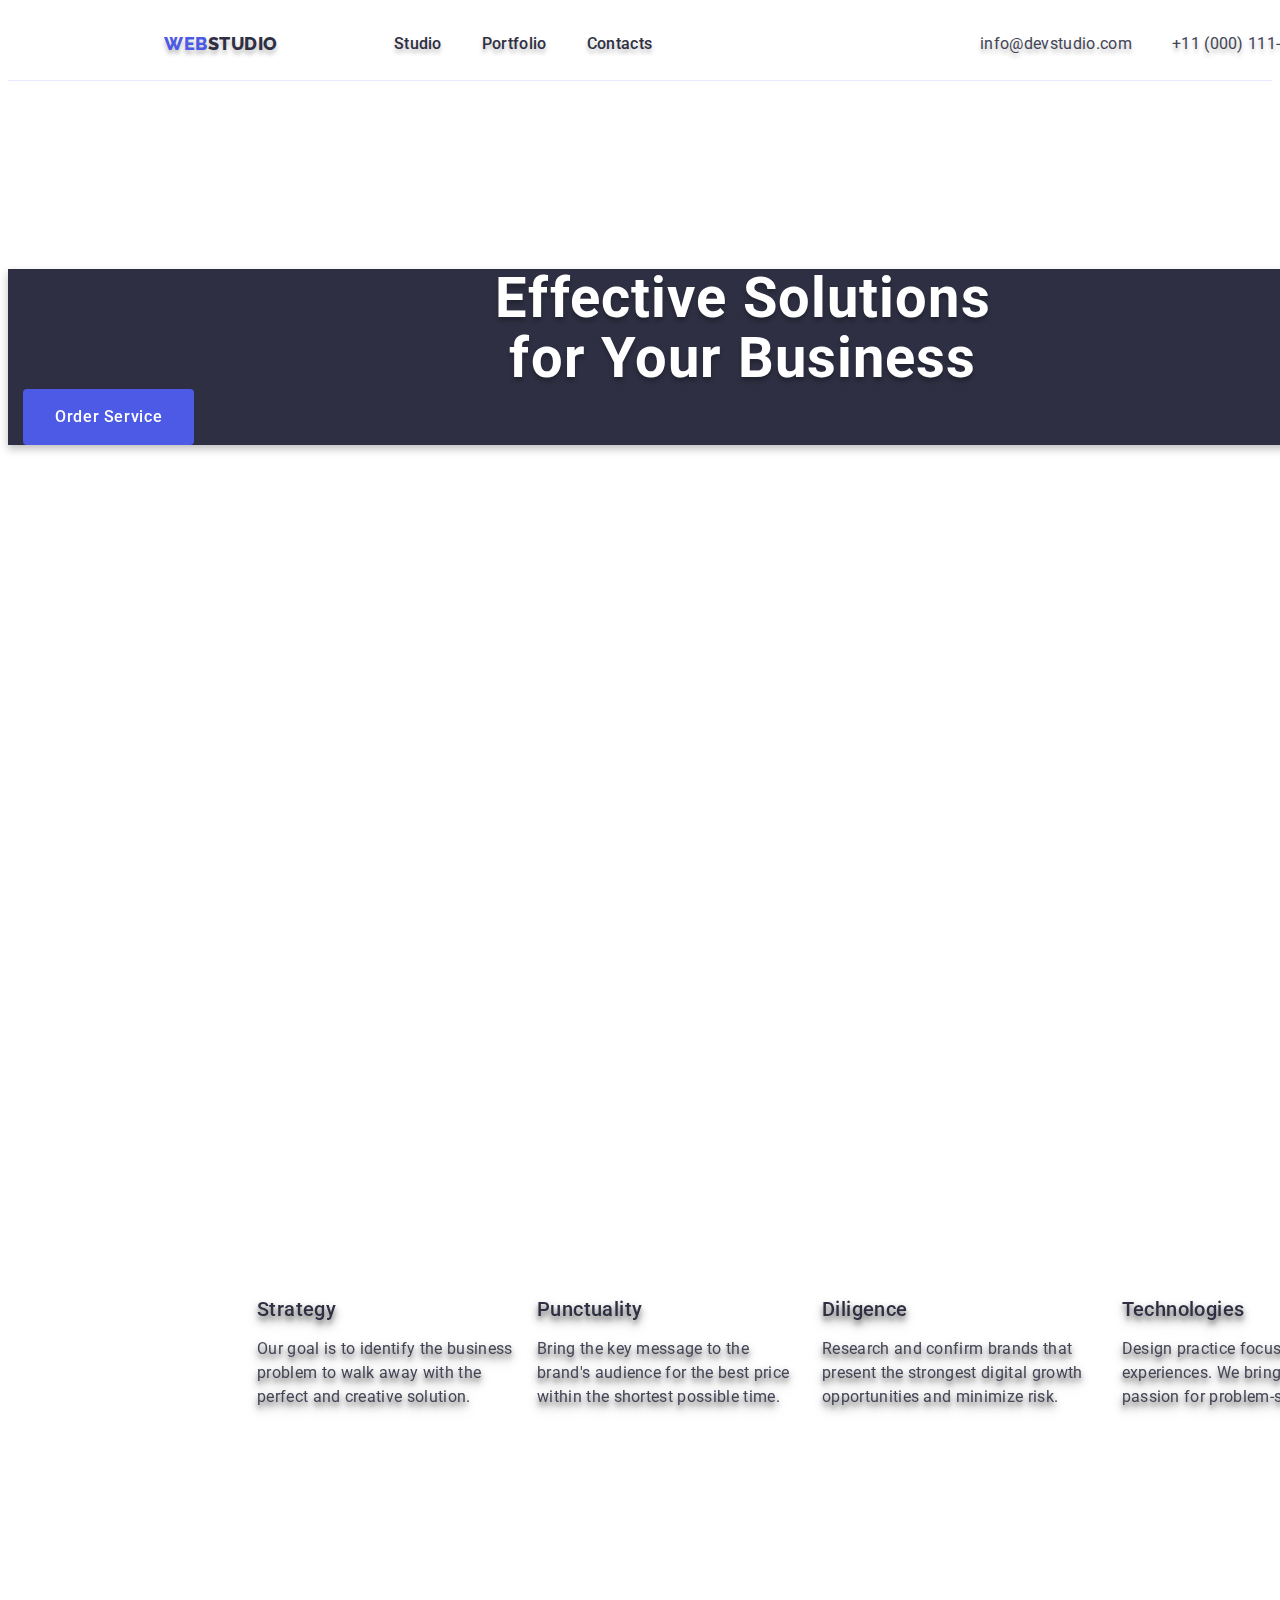
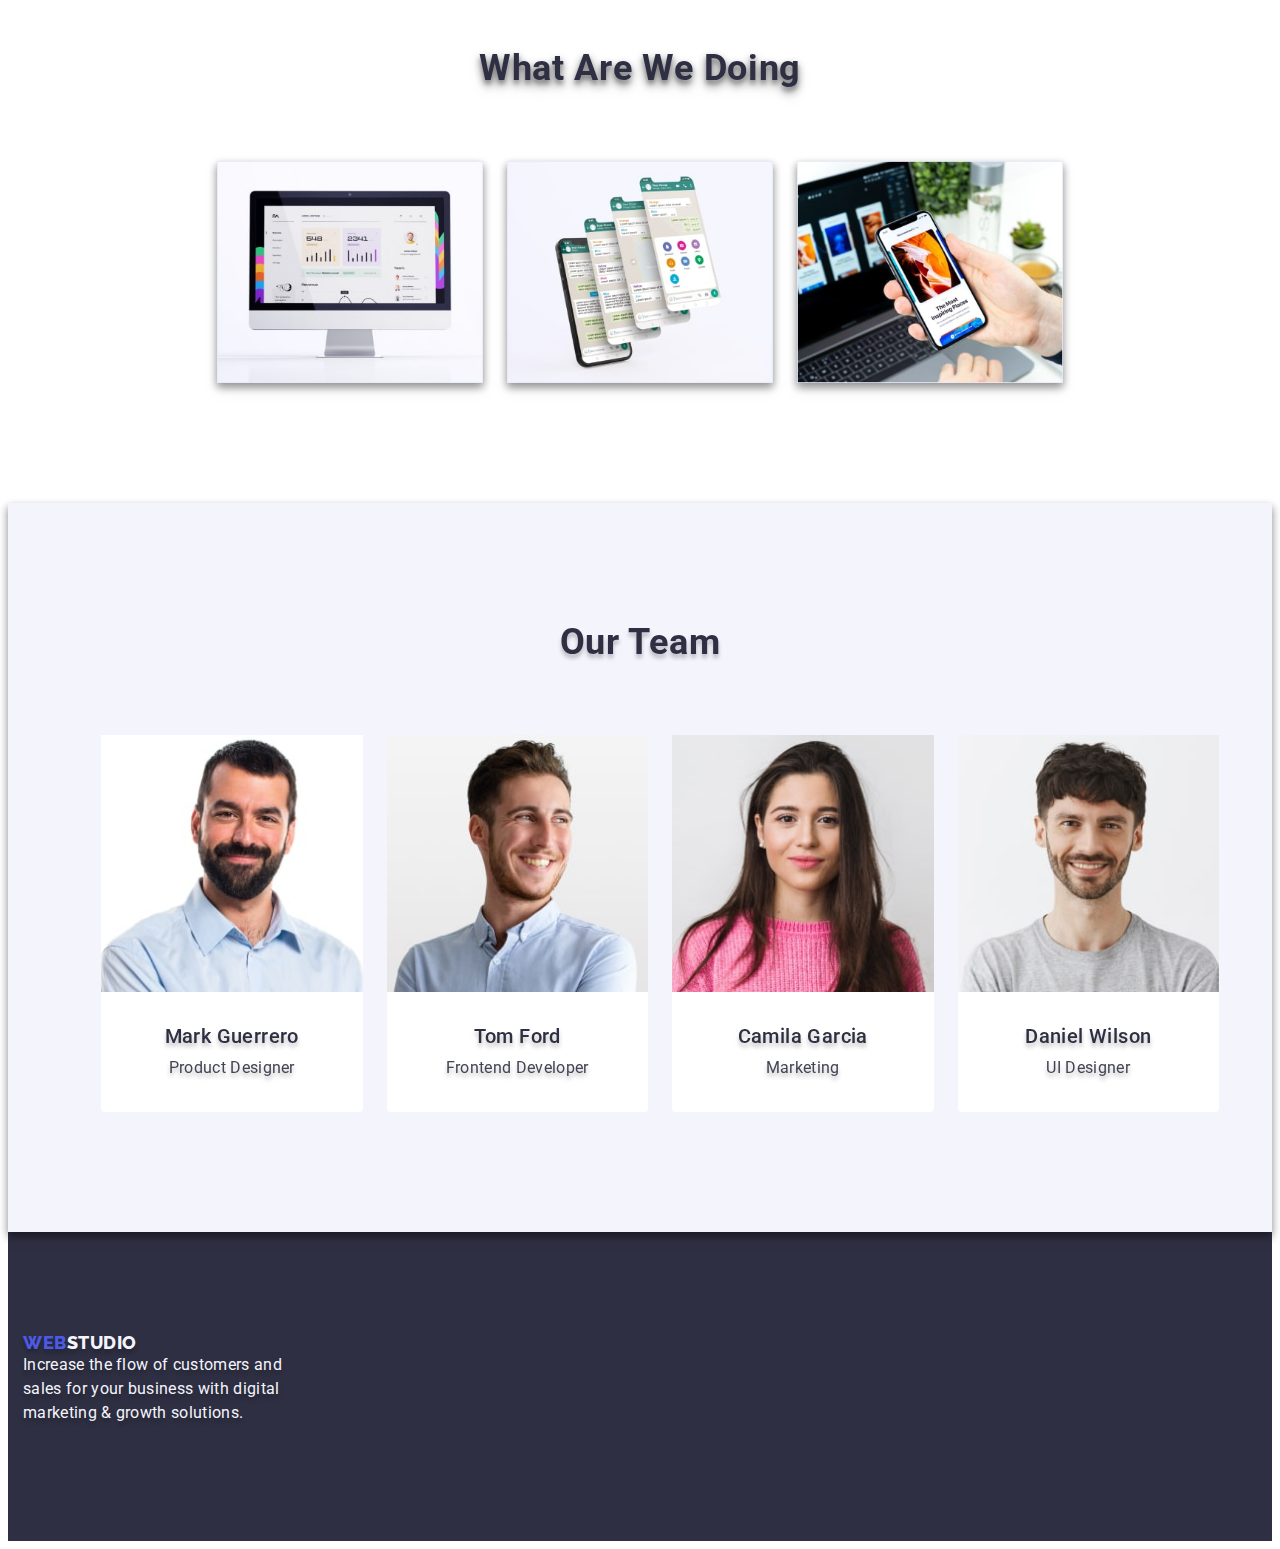
==== commit e2918058: "add dz3-2" ====
--- a/index.html
+++ b/index.html
@@ -71,37 +71,39 @@
       </section>
       <!-- Section 2 -->
       <section class="benefits">
-        <h2 class="visually-hidden">emptiness</h2>
-        <ul class="benefits-list list">
-          <li class="benefits-item">
-            <h3 class="benefits-subtitle">Strategy</h3>
-            <p class="benefits-text">
-              Our goal is to identify the business problem to walk away with the
-              perfect and creative solution.
-            </p>
-          </li>
-          <li class="benefits-item">
-            <h3 class="benefits-subtitle">Punctuality</h3>
-            <p class="benefits-text">
-              Bring the key message to the brand's audience for the best price
-              within the shortest possible time.
-            </p>
-          </li>
-          <li class="benefits-item">
-            <h3 class="benefits-subtitle">Diligence</h3>
-            <p class="benefits-text">
-              Research and confirm brands that present the strongest digital
-              growth opportunities and minimize risk.
-            </p>
-          </li>
-          <li class="benefits-item">
-            <h3 class="benefits-subtitle">Technologies</h3>
-            <p class="benefits-text">
-              Design practice focused on digital experiences. We bring forth a
-              deep passion for problem-solving.
-            </p>
-          </li>
-        </ul>
+        <div class="container benefits-container">
+          <h2 class="visually-hidden">emptiness</h2>
+          <ul class="benefits-list list">
+            <li class="benefits-item">
+              <h3 class="benefits-subtitle">Strategy</h3>
+              <p class="benefits-text">
+                Our goal is to identify the business problem to walk away with
+                the perfect and creative solution.
+              </p>
+            </li>
+            <li class="benefits-item">
+              <h3 class="benefits-subtitle">Punctuality</h3>
+              <p class="benefits-text">
+                Bring the key message to the brand's audience for the best price
+                within the shortest possible time.
+              </p>
+            </li>
+            <li class="benefits-item">
+              <h3 class="benefits-subtitle">Diligence</h3>
+              <p class="benefits-text">
+                Research and confirm brands that present the strongest digital
+                growth opportunities and minimize risk.
+              </p>
+            </li>
+            <li class="benefits-item">
+              <h3 class="benefits-subtitle">Technologies</h3>
+              <p class="benefits-text">
+                Design practice focused on digital experiences. We bring forth a
+                deep passion for problem-solving.
+              </p>
+            </li>
+          </ul>
+        </div>
       </section>
       <!-- Section 3 -->
       <section class="digital">
@@ -137,60 +139,72 @@
       </section>
       <!-- Section 4 -->
       <section class="team">
-        <h2 class="team-title">Our Team</h2>
-        <ul class="team-list list">
-          <li class="team-item">
-            <img
-              src="./images/mark_guerrero-min.jpg"
-              alt="Mark Guerrero photo"
-              width="264"
-              height="260"
-            />
-            <h3 class="team-subtitle">Mark Guerrero</h3>
-            <p class="team-text">Product Designer</p>
-          </li>
-          <li class="team-item">
-            <img
-              src="./images/tom_ford-min.jpg"
-              alt="Tom Ford photo"
-              width="264"
-              height="260"
-            />
-            <h3 class="team-subtitle">Tom Ford</h3>
-            <p class="team-text">Frontend Developer</p>
-          </li>
-          <li class="team-item">
-            <img
-              src="./images/camila_garcia-min.jpg"
-              alt="Camila Garcia photo"
-              width="264"
-              height="260"
-            />
-            <h3 class="team-subtitle">Camila Garcia</h3>
-            <p class="team-text">Marketing</p>
-          </li>
-          <li class="team-item">
-            <img
-              src="./images/daniel_wilson-min.jpg"
-              alt="Daniel Wilson photo"
-              width="264"
-              height="260"
-            />
-            <h3 class="team-subtitle">Daniel Wilson</h3>
-            <p class="team-text">UI Designer</p>
-          </li>
-        </ul>
+        <div class="container team-container">
+          <h2 class="team-title">Our Team</h2>
+          <ul class="team-list list">
+            <li class="team-item">
+              <img
+                src="./images/mark_guerrero-min.jpg"
+                alt="Mark Guerrero photo"
+                width="264"
+                height="260"
+              />
+              <div class="our-team">
+                <h3 class="team-subtitle">Mark Guerrero</h3>
+                <p class="team-text">Product Designer</p>
+              </div>
+            </li>
+            <li class="team-item">
+              <img
+                src="./images/tom_ford-min.jpg"
+                alt="Tom Ford photo"
+                width="264"
+                height="260"
+              />
+              <div class="our-team">
+                <h3 class="team-subtitle">Tom Ford</h3>
+                <p class="team-text">Frontend Developer</p>
+              </div>
+            </li>
+            <li class="team-item">
+              <img
+                src="./images/camila_garcia-min.jpg"
+                alt="Camila Garcia photo"
+                width="264"
+                height="260"
+              />
+              <div class="our-team">
+                <h3 class="team-subtitle">Camila Garcia</h3>
+                <p class="team-text">Marketing</p>
+              </div>
+            </li>
+            <li class="team-item">
+              <img
+                src="./images/daniel_wilson-min.jpg"
+                alt="Daniel Wilson photo"
+                width="264"
+                height="260"
+              />
+              <div class="our-team">
+                <h3 class="team-subtitle">Daniel Wilson</h3>
+                <p class="team-text">UI Designer</p>
+              </div>
+            </li>
+          </ul>
+        </div>
       </section>
     </main>
     <!-- Footer  -->
     <footer class="footer">
-      <a class="style link" href="./index.html"
-        >Web<span class="logo-footer link">Studio</span></a
-      >
-      <p class="footer-text">
-        Increase the flow of customers and sales for your business with digital
-        marketing & growth solutions.
-      </p>
+      <div class="container footer-container">
+        <a class="style link" href="./index.html"
+          >Web<span class="logo-footer link">Studio</span></a
+        >
+        <p class="footer-text">
+          Increase the flow of customers and sales for your business with
+          digital marketing & growth solutions.
+        </p>
+      </div>
     </footer>
   </body>
 </html>
--- a/css/styles.css
+++ b/css/styles.css
@@ -59,7 +59,7 @@
 
 .container {
   width: 100px;
-  min-width: 1440px;
+  min-width: 1158px;
   padding-left: 15px;
   padding-right: 15px;
   margin: 0 auto;
@@ -83,6 +83,7 @@
   background-color: var(--color-white);
   padding-top: 24px;
   padding-bottom: 24px;
+  border-bottom: 1px solid var(--color-cornflower);
 }
 .navigation {
   display: flex;
@@ -96,7 +97,7 @@
   text-transform: uppercase;
   font-weight: 800;
   line-height: 1.17;
-
+  margin-right: 76px;
   color: var(--color-iris);
   letter-spacing: 0.03em;
   text-shadow: 0px 4px 4px rgba(0, 0, 0, 0.25);
@@ -133,11 +134,12 @@
   display: flex;
   flex-direction: row;
   align-items: flex-start;
-  margin: 0 76px;
+  gap: 40px;
 }
 .menu-item {
 }
 .header-menu {
+  padding: 24px 0;
   text-transform: capitalize;
   font-weight: 500;
   font-size: 16px;
@@ -188,6 +190,8 @@
 /** Заливка банера */
 .banner-hero {
   min-height: 600px;
+  padding-top: 188px;
+  padding-bottom: 188px;
 }
 
 .hero-container {
@@ -206,8 +210,6 @@
   letter-spacing: 0.02em;
   max-width: 496px;
   margin: 0 auto;
-  padding-top: 188px;
-  padding-bottom: 188px;
   color: var(--color-white);
   text-shadow: 0px 4px 4px rgba(0, 0, 0, 0.25);
 }
@@ -219,6 +221,11 @@
   font-size: 16px;
   line-height: 1.5;
   letter-spacing: 0.04em;
+  display: block;
+  min-width: 169px;
+  height: 56px;
+  border: none;
+  border-radius: 4px;
   display: flex;
   flex-direction: row;
   align-items: flex-start;
@@ -245,7 +252,11 @@
 }
 /** Секція 2 Бенефис */
 .benefits {
+  padding-top: 120px;
+  padding-bottom: 120px;
   filter: drop-shadow(0px 4px 4px rgba(0, 0, 0, 0.25));
+}
+.benefits-container {
 }
 .benefits-list {
   display: flex;
@@ -253,12 +264,13 @@
   padding-top: 120px;
   padding-bottom: 120px;
   margin: 0 156px;
+  gap: 24px;
 }
 .benefits-item {
   display: flex;
   flex-direction: column;
   align-items: flex-start;
-  width: calc((100-72px) / 4);
+  width: calc((100%-72px) / 4);
   padding: 0px;
   gap: 8px;
 }
@@ -272,6 +284,7 @@
   flex: none;
   order: 0;
   flex-grow: 0;
+  margin-bottom: 8px;
 }
 .benefits-text {
   font-size: 16px;
@@ -285,12 +298,12 @@
 }
 /** Секція 3 digital */
 .digital {
+  padding-bottom: 120px;
   filter: drop-shadow(0px 4px 4px rgba(0, 0, 0, 0.25));
 }
 
 .container-digital {
   display: block;
-  padding-bottom: 120px;
   margin: 0 auto;
 }
 .digital-title {
@@ -306,20 +319,25 @@
 }
 .digital-list {
   display: flex;
-  width: calc((100%-48) / 3);
   align-items: center;
   gap: 24px;
-
   padding: 0 156px;
 }
 .digital-item {
+  width: calc((100%-48) / 3);
 }
 /** Секція 4 Команда */
 .team {
+  padding: 120px 0;
   background-color: var(--color-cloud);
   filter: drop-shadow(0px 4px 4px rgba(0, 0, 0, 0.25));
 }
+
+.team-container {
+}
+
 .team-title {
+  margin-bottom: 72px;
   text-align: center;
   font-weight: 700;
   font-size: 36px;
@@ -331,11 +349,22 @@
   text-shadow: 0px 4px 4px rgba(0, 0, 0, 0.25);
 }
 .team-list {
-}
+  display: flex;
+  gap: 24px;
+}
+
+.our-team {
+  padding: 32px 16px;
+}
+
 .team-item {
+  width: calc((100% - 72px) / 4);
+  border-radius: 0px 0px 4px 4px;
   background-color: var(--color-white);
 }
 .team-subtitle {
+  text-align: center;
+  margin-bottom: 8px;
   font-weight: 500;
   font-size: 20px;
   line-height: 1.2;
@@ -344,6 +373,7 @@
   text-shadow: 0px 4px 4px rgba(0, 0, 0, 0.25);
 }
 .team-text {
+  text-align: center;
   font-size: 16px;
   line-height: 1.5;
   letter-spacing: 0.02em;
@@ -353,10 +383,17 @@
 
 /** Абзац у футері */
 .footer {
+  padding: 100px 0;
   background-color: var(--color-grey);
 }
 
+.footer-container {
+  display: inline-block;
+  margin-bottom: 16px;
+}
+
 .footer-text {
+  max-width: 264px;
   font-size: 16px;
   line-height: 1.5;
   letter-spacing: 0.02em;
@@ -367,6 +404,7 @@
 
 /*? Шапка портфоліо */
 .portfolio-line {
+  border-bottom: 1px solid var(--color-cornflower);
   padding-top: 24px;
   padding-bottom: 24px;
   background-color: var(--color-white);
@@ -415,6 +453,10 @@
 .portfolio-hero {
 }
 .portfolio-list {
+  display: flex;
+  justify-content: center;
+  gap: 24px;
+  margin-bottom: 72px;
 }
 .portfolio-item {
 }
@@ -430,8 +472,10 @@
   display: flex;
   flex-direction: row;
   align-items: flex-start;
-  padding: 0px;
+  padding: 12px 24px;
+  border: 1px solid var(--color-cornflower);
   gap: 24px;
+  border-radius: 4px;
   flex-wrap: wrap;
   justify-content: center;
   text-align: center;
@@ -441,6 +485,7 @@
 .portfolio-btn:focus {
   color: var(--color-white);
   background-color: var(--color-ocean);
+  border: 1px solid transparent;
   cursor: pointer;
 }
 .portfolio-btn:active {
@@ -452,12 +497,16 @@
 }
 /*? Секція 2 Реклама Портфоліо*/
 .advertising {
-}
-.visually-hidden {
-}
+  padding-top: 96px;
+  padding-bottom: 120px;
+}
+
 .advertising-list {
+  display: flex;
+  flex-wrap: wrap;
   display: block;
   column-gap: 24px;
+  row-gap: 48px;
 }
 .advertising-item {
   width: calc((100%-48px) / 3);
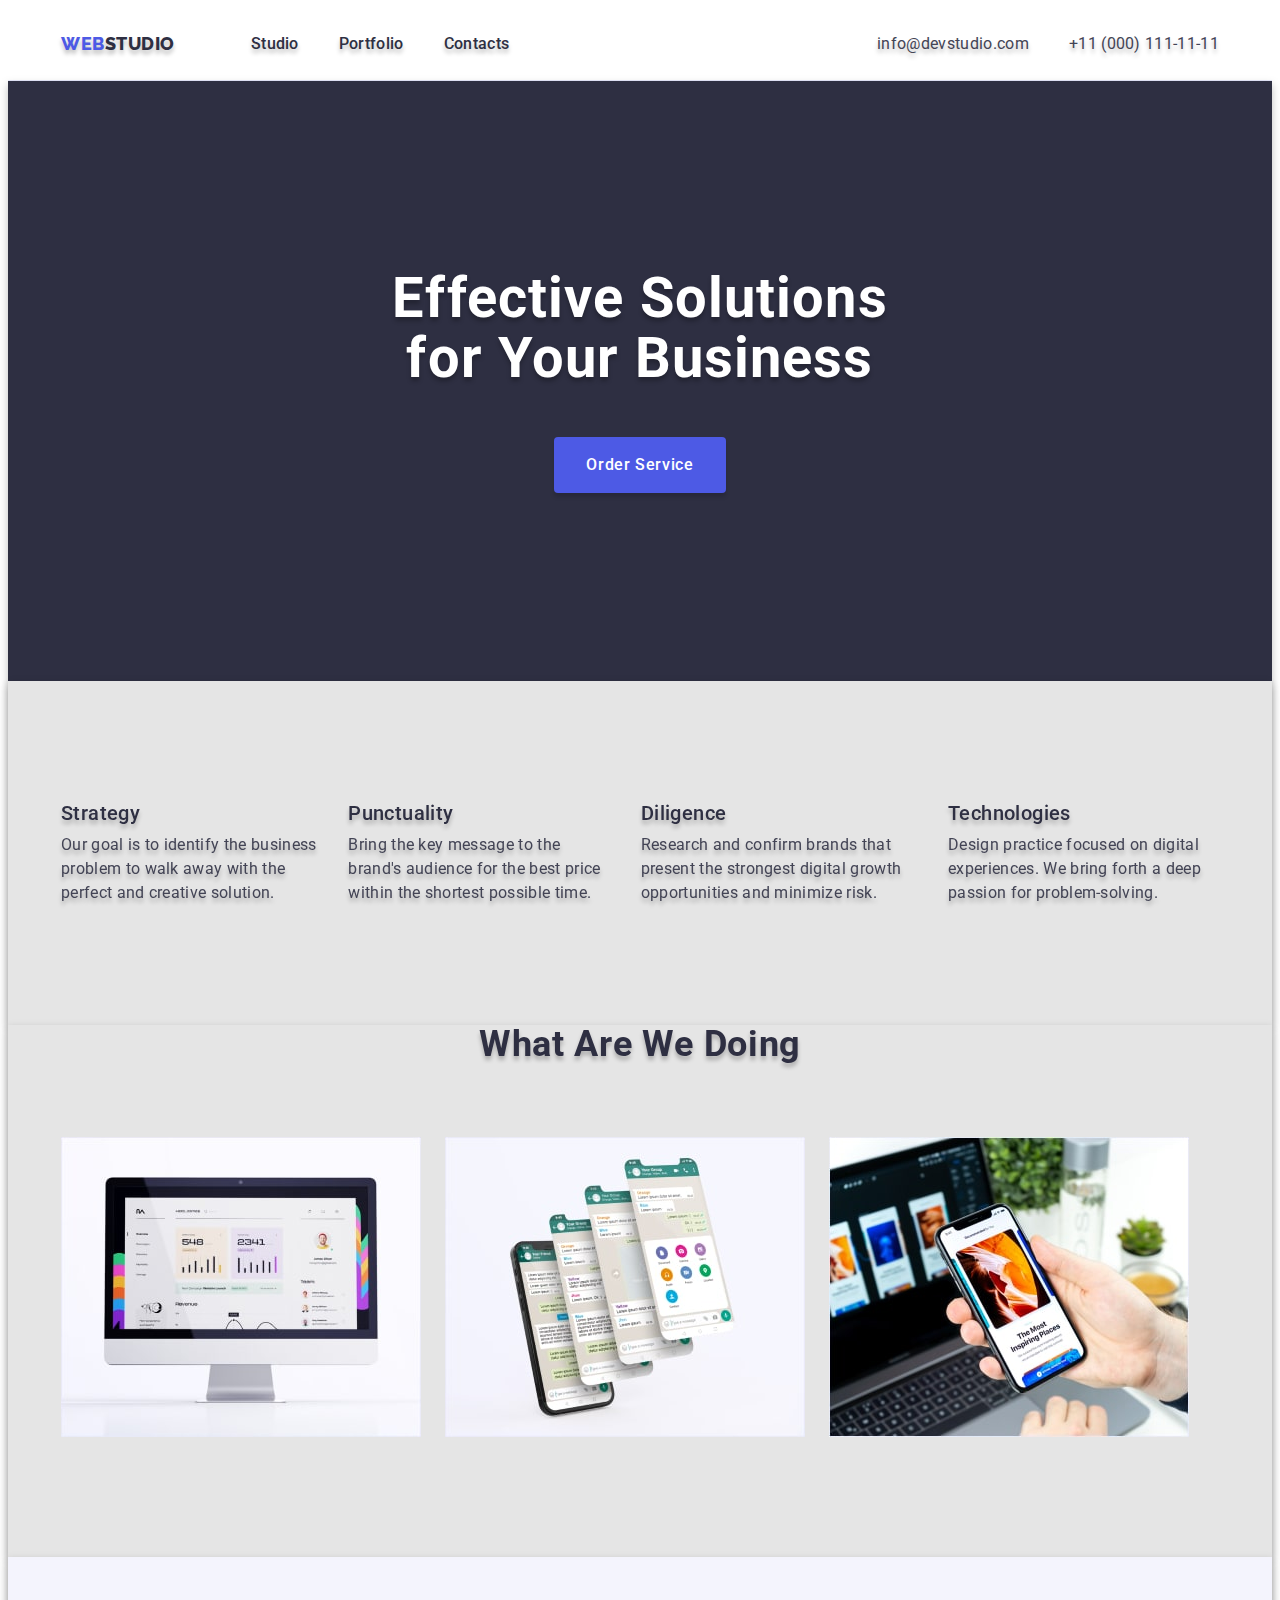
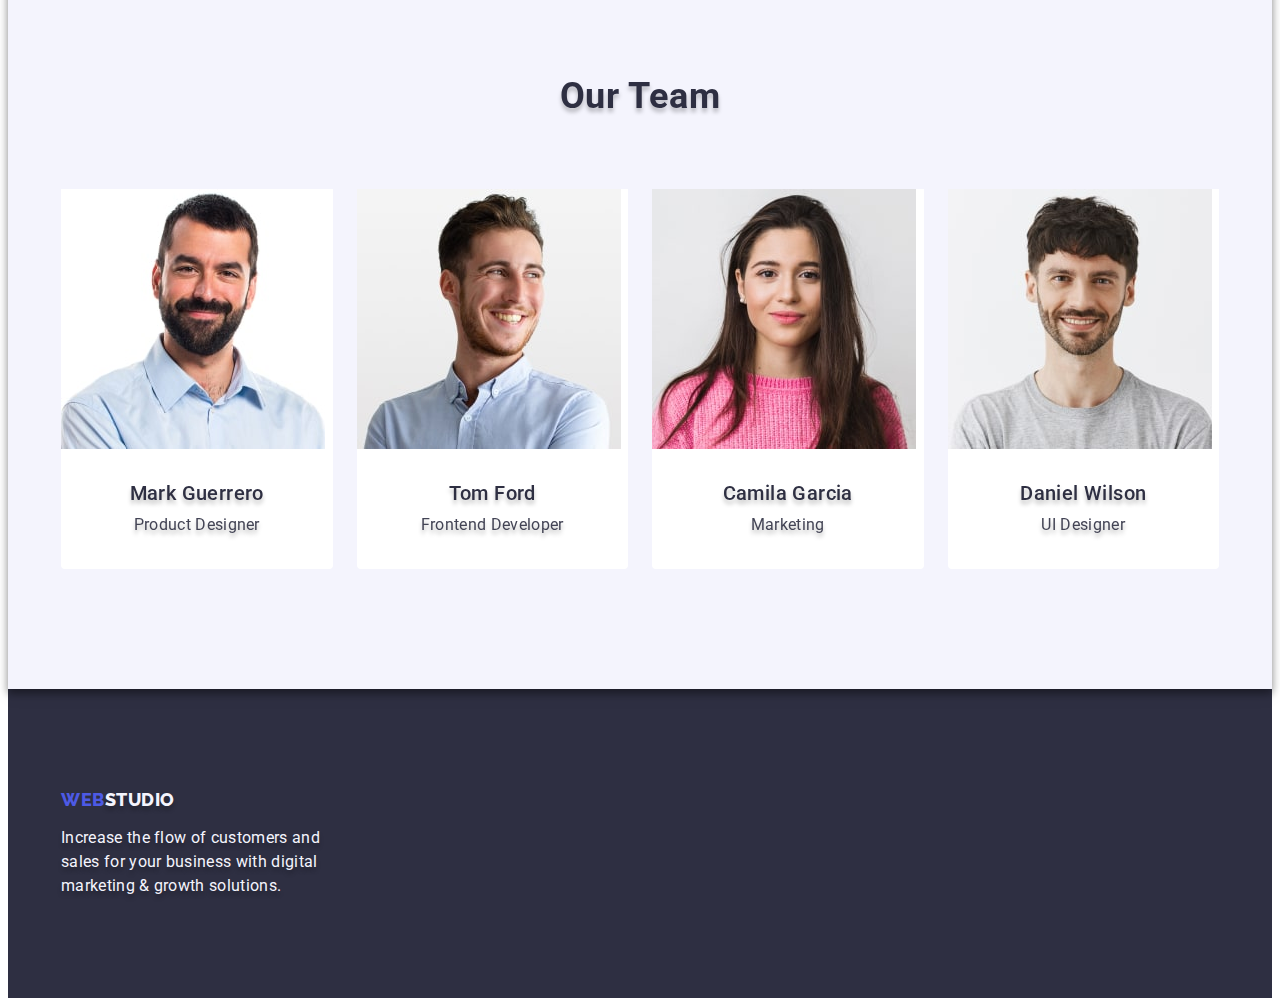
==== commit e3c61f02: "homework3" ====
--- a/index.html
+++ b/index.html
@@ -197,7 +197,7 @@
     <!-- Footer  -->
     <footer class="footer">
       <div class="container footer-container">
-        <a class="style link" href="./index.html"
+        <a class="style-footer link" href="./index.html"
           >Web<span class="logo-footer link">Studio</span></a
         >
         <p class="footer-text">
--- a/css/styles.css
+++ b/css/styles.css
@@ -9,6 +9,7 @@
   --color-grey: #2e2f42;
   --color-white: #ffffff;
   --color-dairy: #fcfcfc;
+  --light-background: #e5e5e5;
 }
 
 .visually-hidden {
@@ -47,57 +48,49 @@
 ul {
   margin-top: 0;
   margin-bottom: 0;
-  gap: 40px;
+  padding-left: 0;
 }
 
 img {
-  display: flex;
   display: block;
-  max-width: 100%;
-  height: auto;
 }
 
 .container {
   width: 100px;
   min-width: 1158px;
-  padding-left: 15px;
-  padding-right: 15px;
+  padding: 0 15px;
   margin: 0 auto;
 }
 .header-container {
   display: flex;
   justify-content: space-between;
-  padding-left: 156px;
-  padding-right: 156px;
-  align-items: center;
 }
 .link {
   text-decoration: none;
 }
 
 .list {
-  list-style: none;
+  list-style-type: none;
 }
 
 .header {
   background-color: var(--color-white);
-  padding-top: 24px;
-  padding-bottom: 24px;
   border-bottom: 1px solid var(--color-cornflower);
 }
 .navigation {
   display: flex;
+  justify-content: space-between;
   align-items: center;
 }
 /**Оформлення логотипу */
 .style {
   font-family: 'Raleway', sans-serif;
-  font-style: normal;
   font-size: 18px;
   text-transform: uppercase;
   font-weight: 800;
   line-height: 1.17;
   margin-right: 76px;
+  display: inline-block;
   color: var(--color-iris);
   letter-spacing: 0.03em;
   text-shadow: 0px 4px 4px rgba(0, 0, 0, 0.25);
@@ -130,17 +123,14 @@
 
 .menu {
   font-family: 'Roboto', sans-serif;
-  font-style: normal;
-  display: flex;
-  flex-direction: row;
-  align-items: flex-start;
+  display: flex;
+  flex-grow: 1;
   gap: 40px;
 }
 .menu-item {
+  padding: 24px 0;
 }
 .header-menu {
-  padding: 24px 0;
-  text-transform: capitalize;
   font-weight: 500;
   font-size: 16px;
   line-height: 1.5;
@@ -162,16 +152,15 @@
 }
 .address-contact {
   display: flex;
-  align-items: center;
+  margin-left: 0;
   gap: 40px;
 }
 
 .address-item {
+  padding: 24px 0;
 }
 .contact {
   font-family: 'Roboto', sans-serif;
-  font-style: normal;
-  font-weight: 400;
   font-size: 16px;
   line-height: 1.5;
   letter-spacing: 0.02em;
@@ -189,16 +178,11 @@
 }
 /** Заливка банера */
 .banner-hero {
-  min-height: 600px;
-  padding-top: 188px;
-  padding-bottom: 188px;
+  padding: 188px 0;
+  background-color: var(--color-grey);
 }
 
 .hero-container {
-  width: 1440px;
-
-  left: 0px;
-  top: 72px;
   background-color: var(--color-grey);
 }
 /** Текст банера */
@@ -209,14 +193,15 @@
   text-align: center;
   letter-spacing: 0.02em;
   max-width: 496px;
-  margin: 0 auto;
+  margin-bottom: 48px;
+  margin-left: auto;
+  margin-right: auto;
   color: var(--color-white);
   text-shadow: 0px 4px 4px rgba(0, 0, 0, 0.25);
 }
 /** Кнопка банера */
 .hero-btn {
   font-family: 'Roboto', sans-serif;
-  font-style: normal;
   font-weight: 500;
   font-size: 16px;
   line-height: 1.5;
@@ -226,11 +211,10 @@
   height: 56px;
   border: none;
   border-radius: 4px;
-  display: flex;
-  flex-direction: row;
-  align-items: flex-start;
+  margin: 0 auto;
   padding: 16px 32px;
   gap: 10px;
+  box-shadow: 0px 4px 4px rgba(0, 0, 0, 0.15);
   color: var(--color-white);
   background-color: var(--color-iris);
   cursor: pointer;
@@ -251,29 +235,26 @@
   background-color: var(--color-ocean);
 }
 /** Секція 2 Бенефис */
+
 .benefits {
   padding-top: 120px;
   padding-bottom: 120px;
+  background: var(--light-background);
   filter: drop-shadow(0px 4px 4px rgba(0, 0, 0, 0.25));
 }
+
 .benefits-container {
 }
+
 .benefits-list {
   display: flex;
-  min-width: 1128px;
-  padding-top: 120px;
-  padding-bottom: 120px;
-  margin: 0 156px;
   gap: 24px;
 }
+
 .benefits-item {
-  display: flex;
-  flex-direction: column;
-  align-items: flex-start;
   width: calc((100%-72px) / 4);
-  padding: 0px;
-  gap: 8px;
-}
+}
+
 .benefits-subtitle {
   font-weight: 500;
   font-size: 20px;
@@ -281,24 +262,20 @@
   letter-spacing: 0.02em;
   color: var(--color-grey);
   text-shadow: 0px 4px 4px rgba(0, 0, 0, 0.25);
-  flex: none;
-  order: 0;
-  flex-grow: 0;
   margin-bottom: 8px;
 }
+
 .benefits-text {
   font-size: 16px;
   line-height: 1.5;
   letter-spacing: 0.02em;
   color: var(--color-slate);
   text-shadow: 0px 4px 4px rgba(0, 0, 0, 0.25);
-  flex: none;
-  order: 1;
-  flex-grow: 0;
 }
 /** Секція 3 digital */
 .digital {
   padding-bottom: 120px;
+  background: var(--light-background);
   filter: drop-shadow(0px 4px 4px rgba(0, 0, 0, 0.25));
 }
 
@@ -319,9 +296,7 @@
 }
 .digital-list {
   display: flex;
-  align-items: center;
   gap: 24px;
-  padding: 0 156px;
 }
 .digital-item {
   width: calc((100%-48) / 3);
@@ -345,7 +320,6 @@
   letter-spacing: 0.02em;
   text-transform: capitalize;
   color: var(--color-grey);
-
   text-shadow: 0px 4px 4px rgba(0, 0, 0, 0.25);
 }
 .team-list {
@@ -388,6 +362,17 @@
 }
 
 .footer-container {
+}
+
+.style-footer {
+  font-family: 'Raleway', sans-serif;
+  font-weight: 800;
+  font-size: 18px;
+  line-height: 1.17;
+  letter-spacing: 0.03em;
+  color: var(--color-iris);
+  text-transform: uppercase;
+  margin-right: 76px;
   display: inline-block;
   margin-bottom: 16px;
 }
@@ -402,15 +387,6 @@
 }
 /*? Сторінка Портфоліо */
 
-/*? Шапка портфоліо */
-.portfolio-line {
-  border-bottom: 1px solid var(--color-cornflower);
-  padding-top: 24px;
-  padding-bottom: 24px;
-  background-color: var(--color-white);
-}
-.portfolio-nav {
-}
 /*? Логотип портфоліо */
 .portfolio-style {
   font-family: 'Raleway', sans-serif;
@@ -419,13 +395,17 @@
   text-transform: uppercase;
   font-weight: 800;
   line-height: 1.17;
+  margin-right: 76px;
   color: var(--color-iris);
   letter-spacing: 0.03em;
   text-shadow: 0px 4px 4px rgba(0, 0, 0, 0.25);
 }
 .portfolio-menu {
+  display: flex;
+  gap: 40px;
 }
 .portfolio-menu-item {
+  padding: 24px 0;
 }
 .portfolio-header-menu {
   font-family: 'Roboto', sans-serif;
@@ -462,52 +442,47 @@
 }
 .portfolio-btn {
   font-family: 'Roboto', sans-serif;
-  font-style: normal;
   font-weight: 500;
   font-size: 16px;
   line-height: 1.5;
   color: var(--color-iris);
   text-shadow: 0px 4px 4px rgba(0, 0, 0, 0.25);
   background-color: var(--color-cloud);
-  display: flex;
-  flex-direction: row;
-  align-items: flex-start;
+  cursor: pointer;
+  align-content: center;
   padding: 12px 24px;
   border: 1px solid var(--color-cornflower);
-  gap: 24px;
   border-radius: 4px;
+  letter-spacing: 0.04em;
+}
+.portfolio-btn:hover,
+.portfolio-btn:focus {
+  color: var(--color-white);
+  background-color: var(--color-ocean);
+  border: 1px solid transparent;
+}
+.portfolio-btn:active {
+  color: var(--color-white);
+  background-color: var(--color-ocean);
+  text-shadow: 0px 4px 4px rgba(0, 0, 0, 0.25);
+}
+/*? Секція 2 Реклама Портфоліо*/
+.advertising {
+  display: flex;
   flex-wrap: wrap;
   justify-content: center;
-  text-align: center;
-  letter-spacing: 0.04em;
-}
-.portfolio-btn:hover,
-.portfolio-btn:focus {
-  color: var(--color-white);
-  background-color: var(--color-ocean);
-  border: 1px solid transparent;
-  cursor: pointer;
-}
-.portfolio-btn:active {
-  color: var(--color-white);
-  background-color: var(--color-ocean);
-
-  cursor: pointer;
-  text-shadow: 0px 4px 4px rgba(0, 0, 0, 0.25);
-}
-/*? Секція 2 Реклама Портфоліо*/
-.advertising {
   padding-top: 96px;
   padding-bottom: 120px;
+  background: var(--light-background);
 }
 
 .advertising-list {
-  display: flex;
   flex-wrap: wrap;
-  display: block;
+  display: flex;
   column-gap: 24px;
   row-gap: 48px;
 }
+
 .advertising-item {
   width: calc((100%-48px) / 3);
   background-color: var(--color-white);
